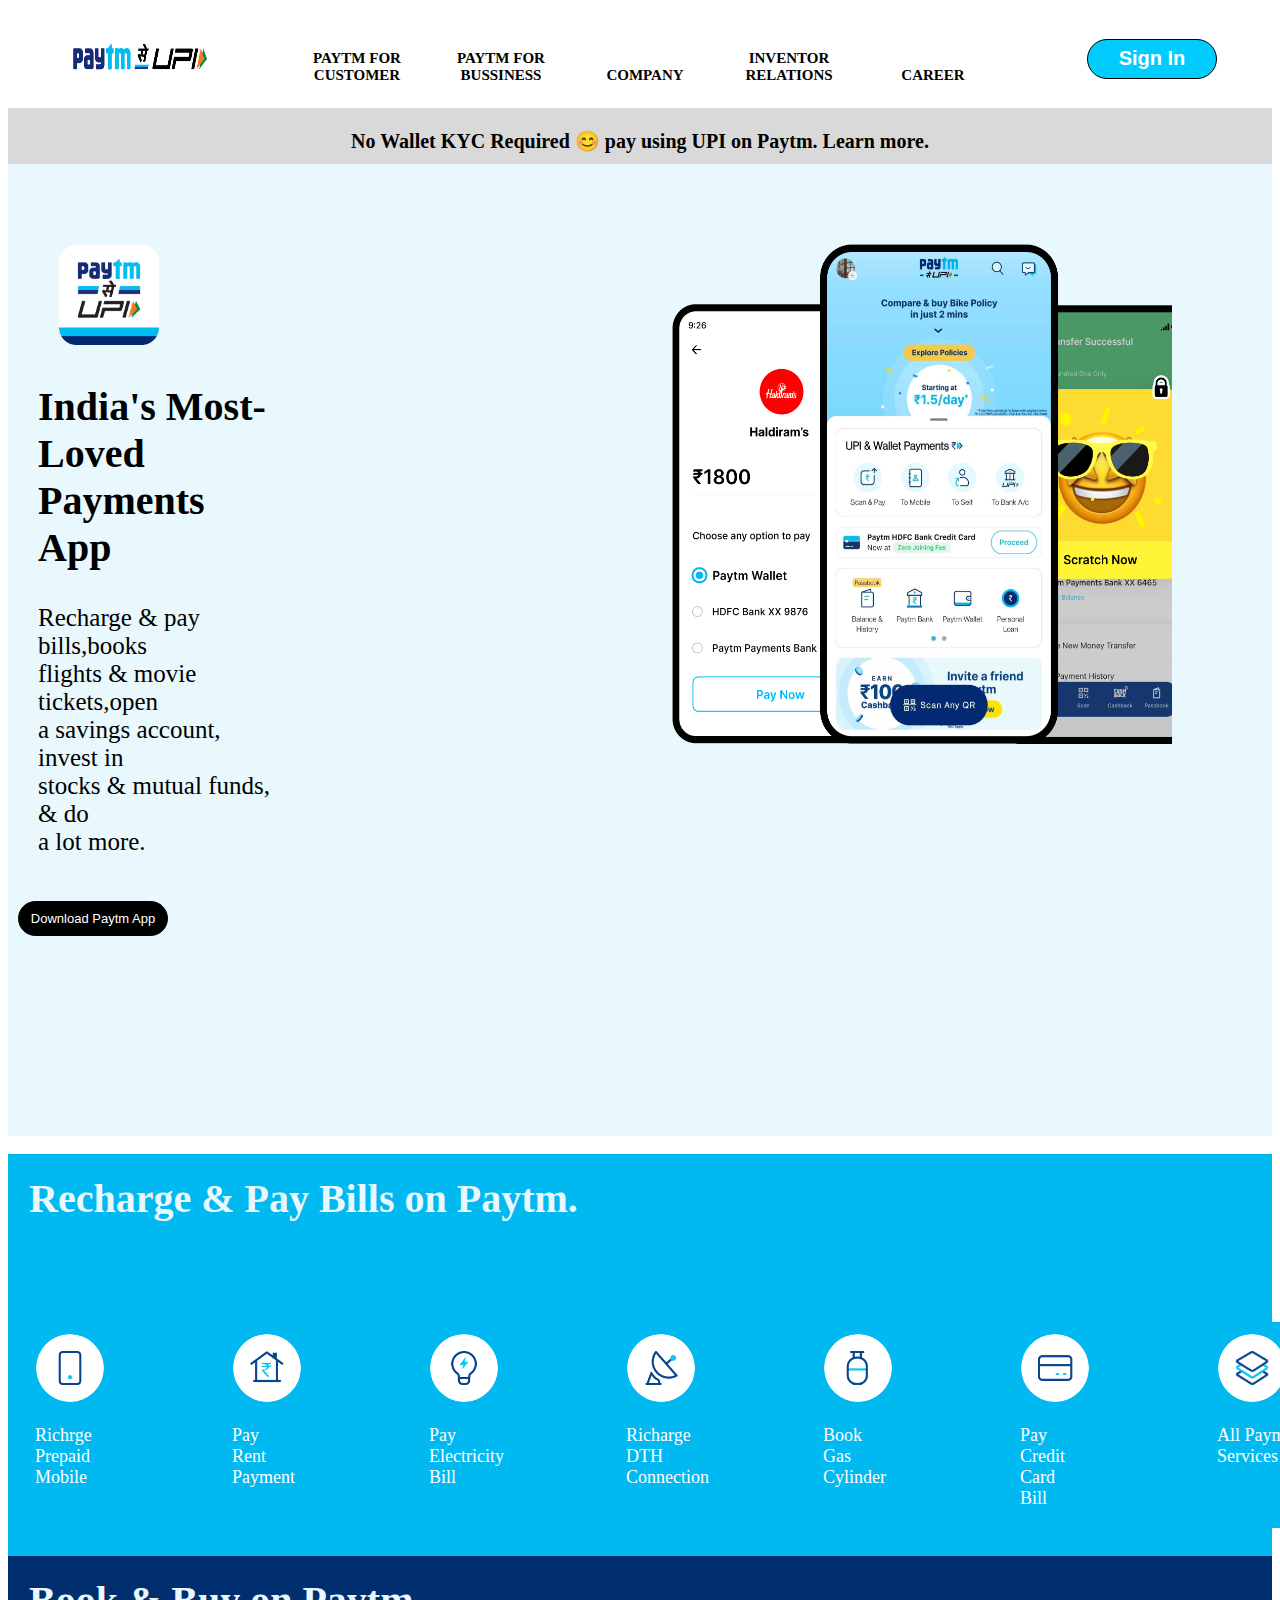
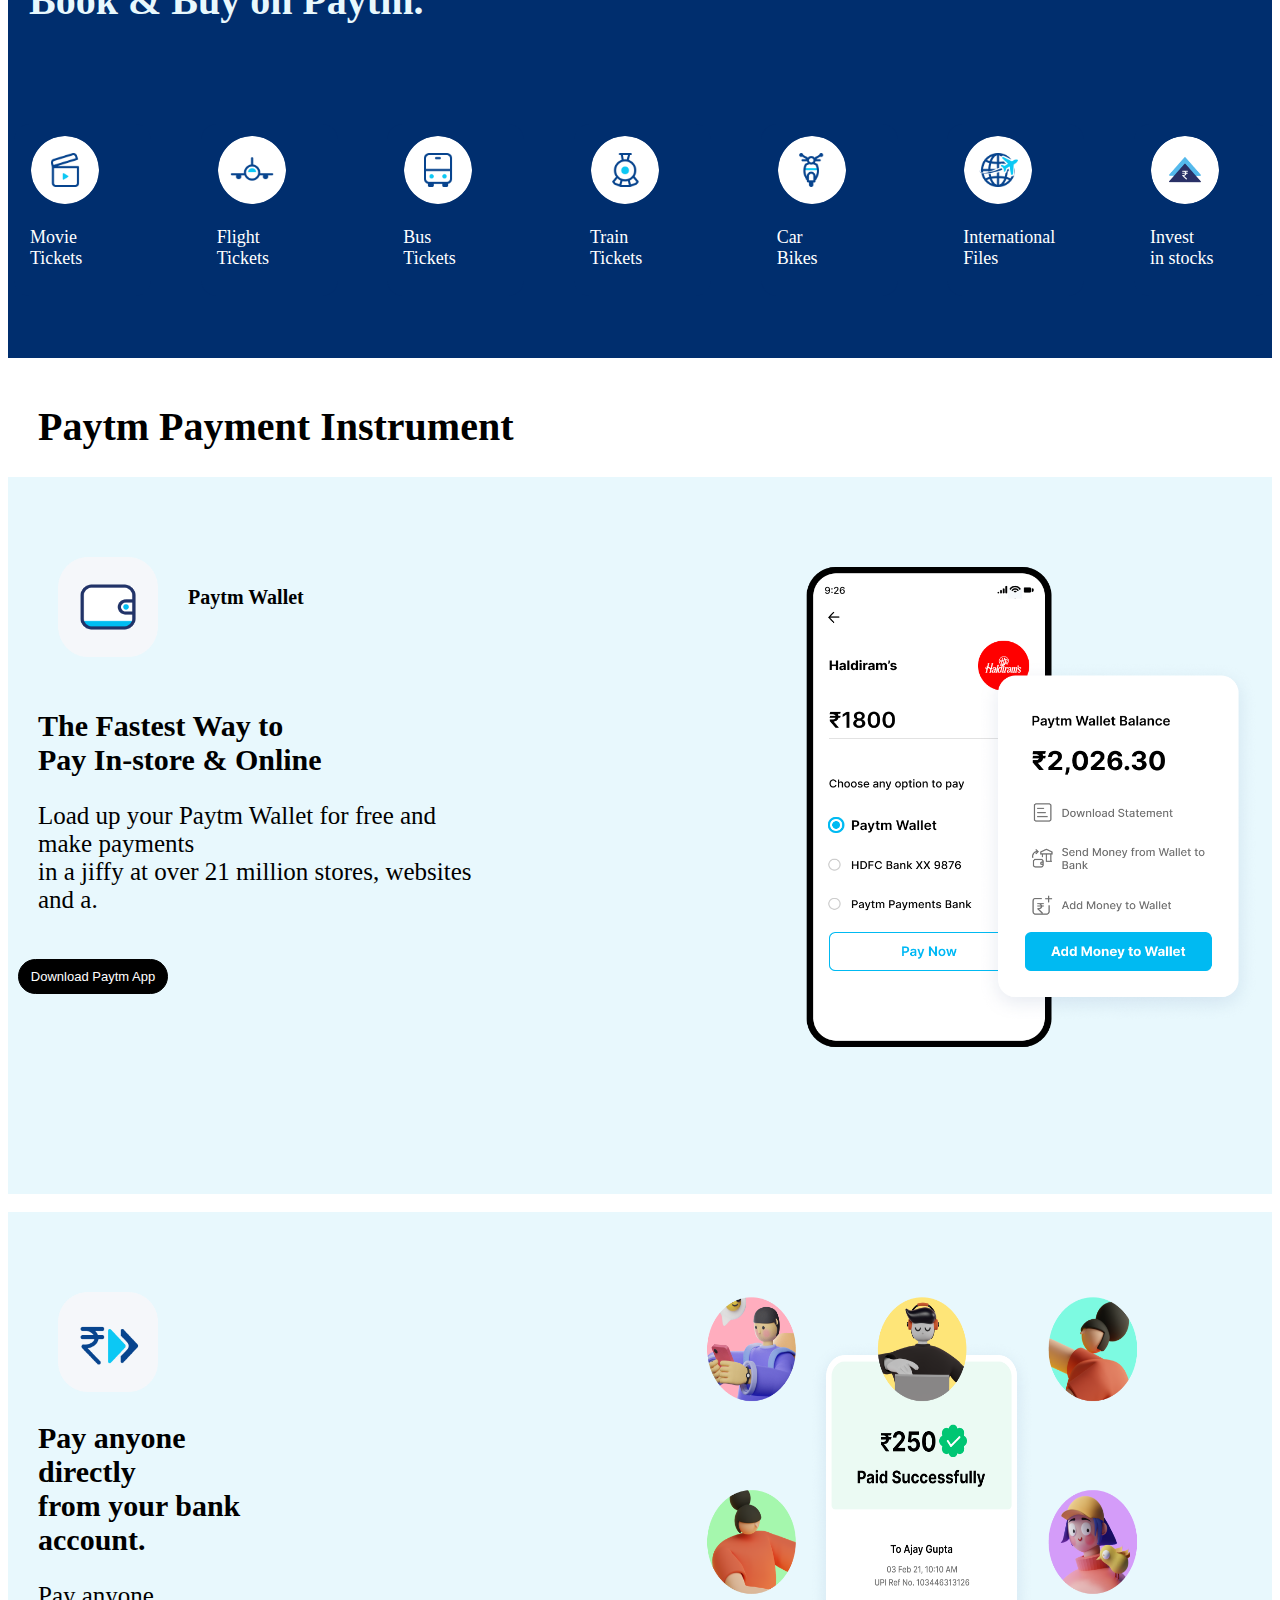
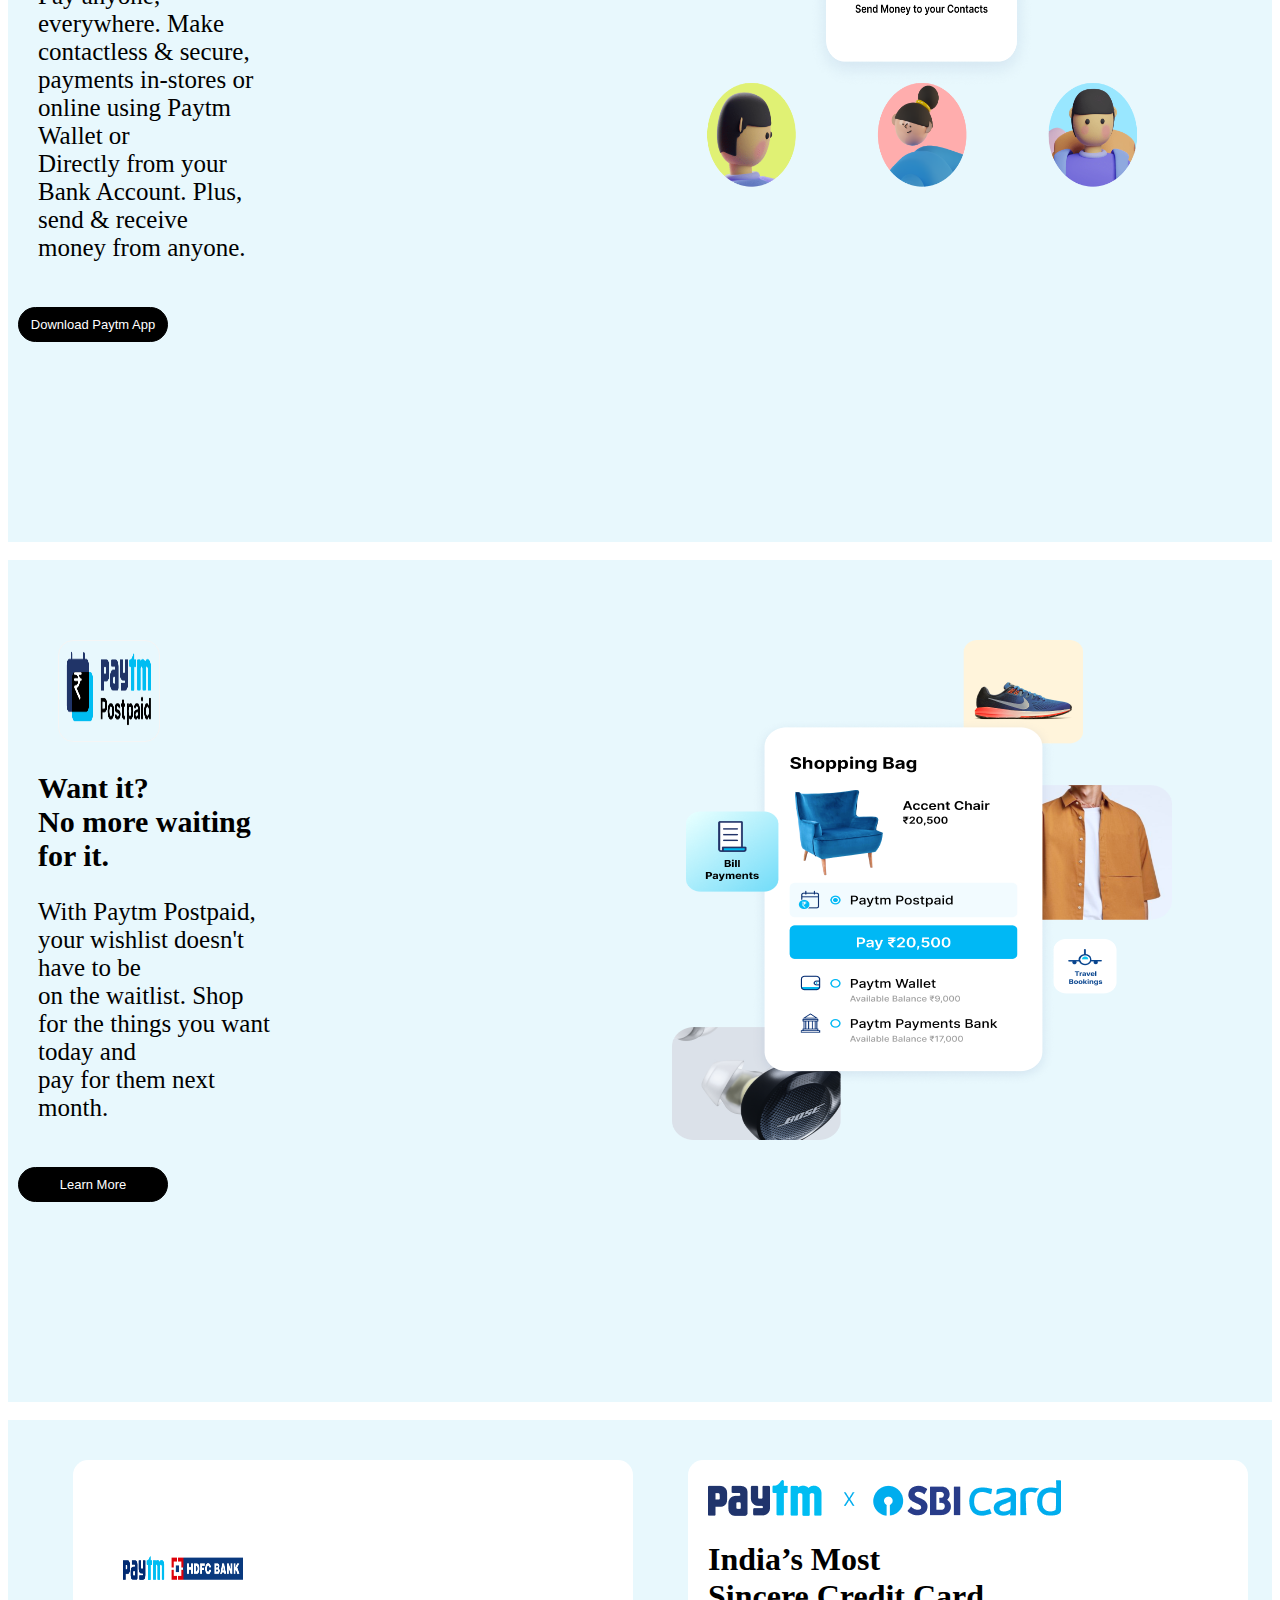
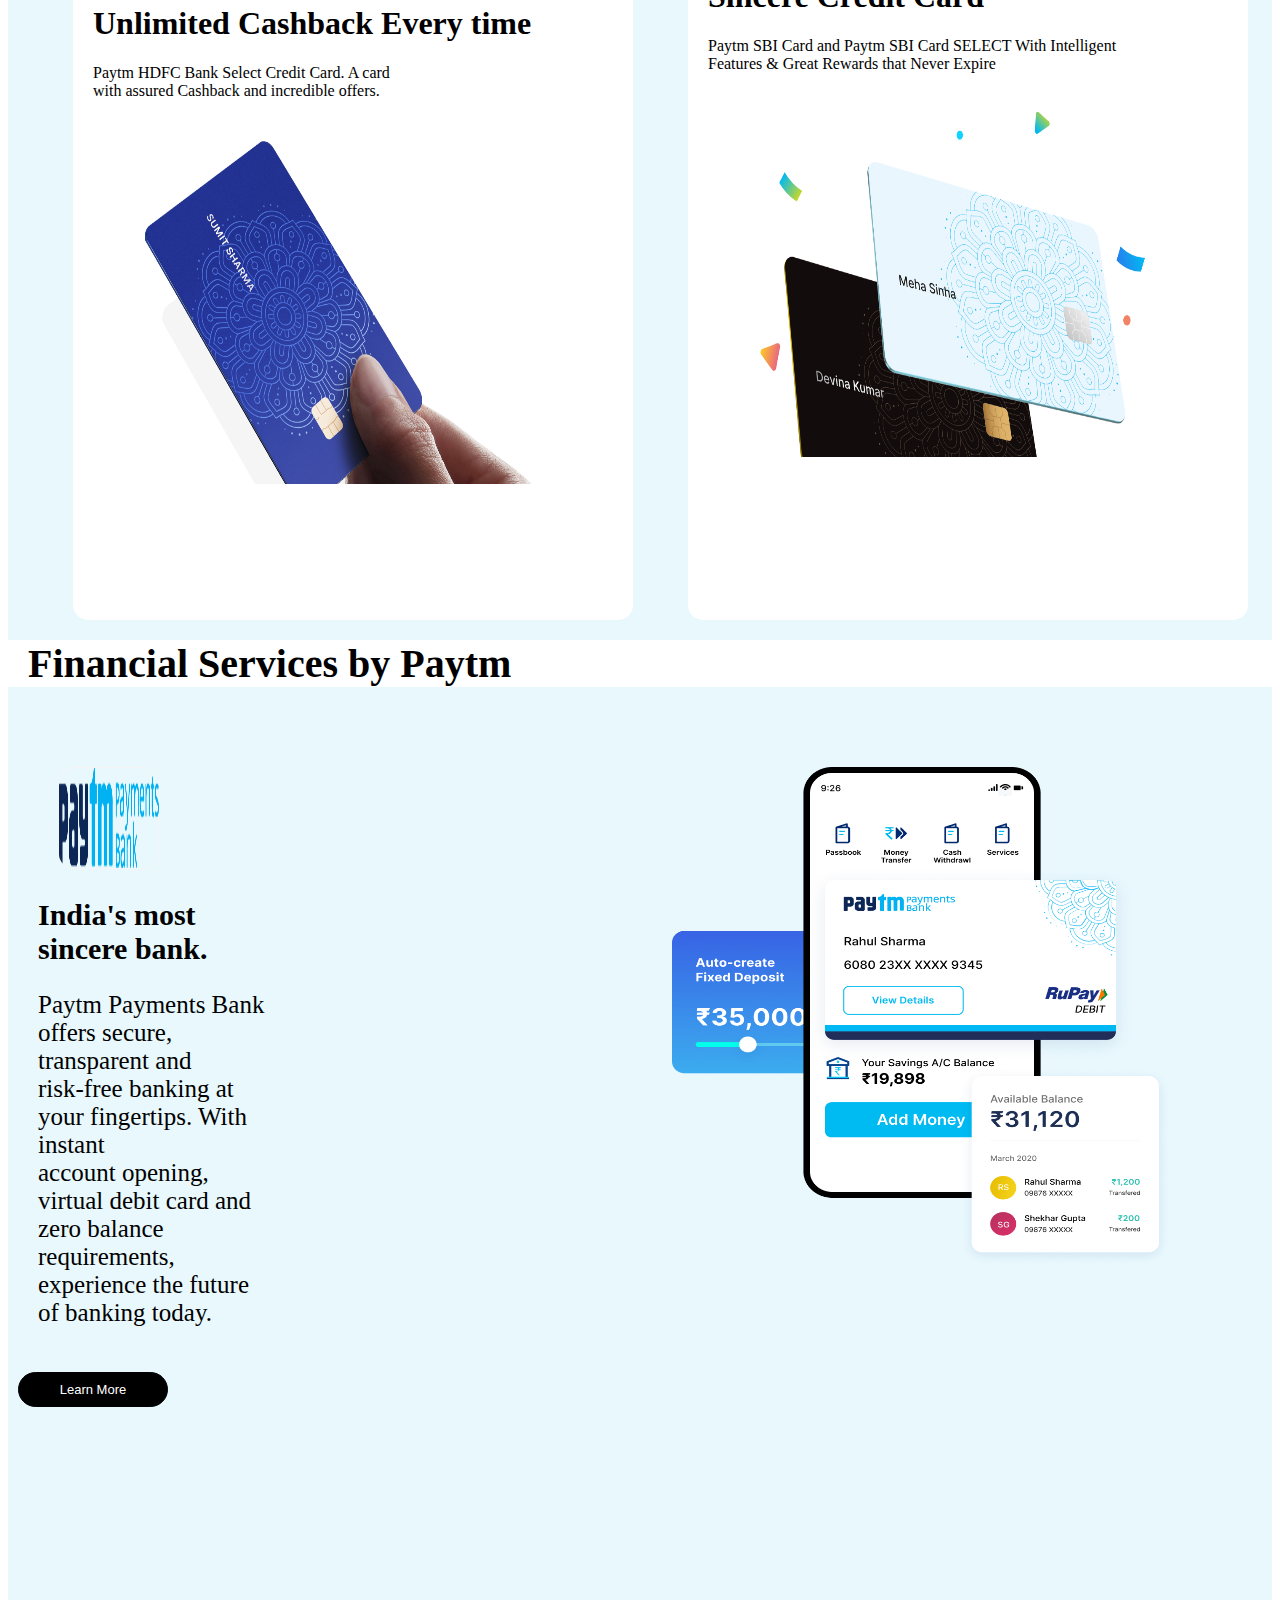
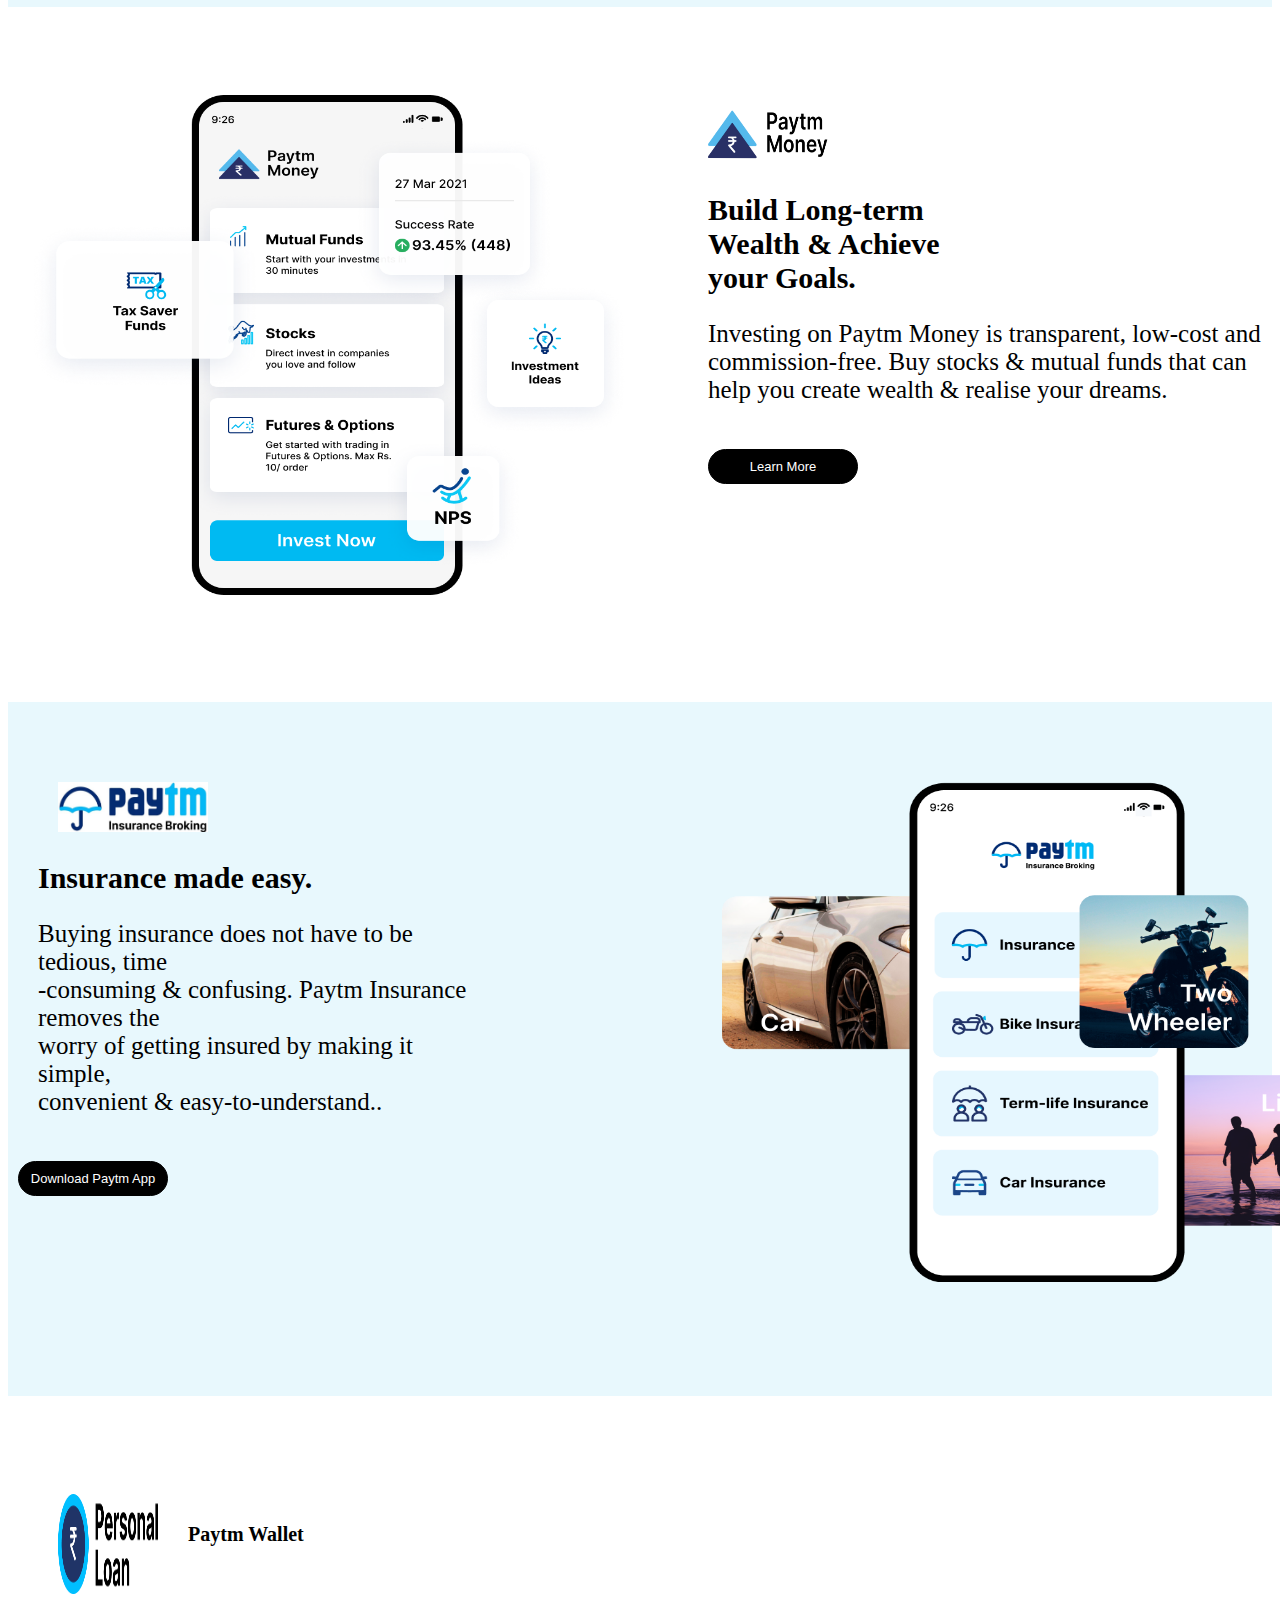
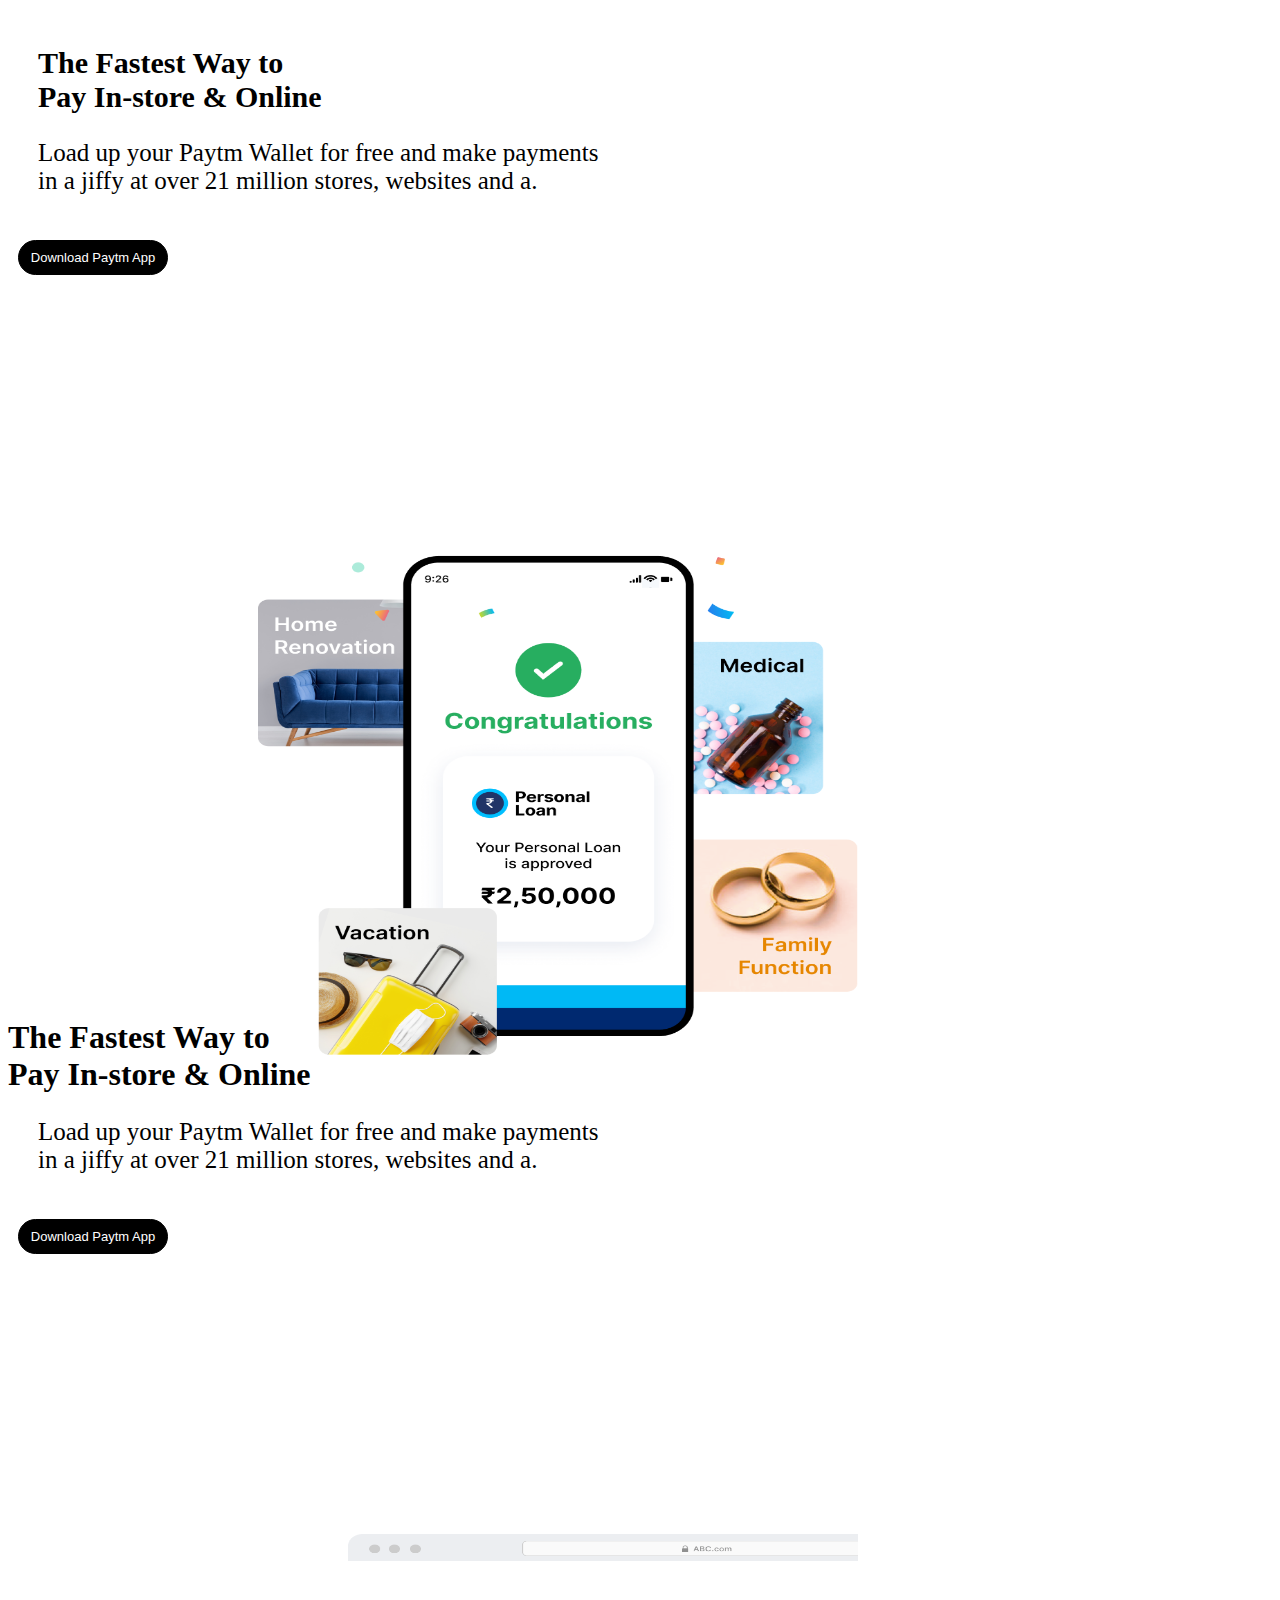
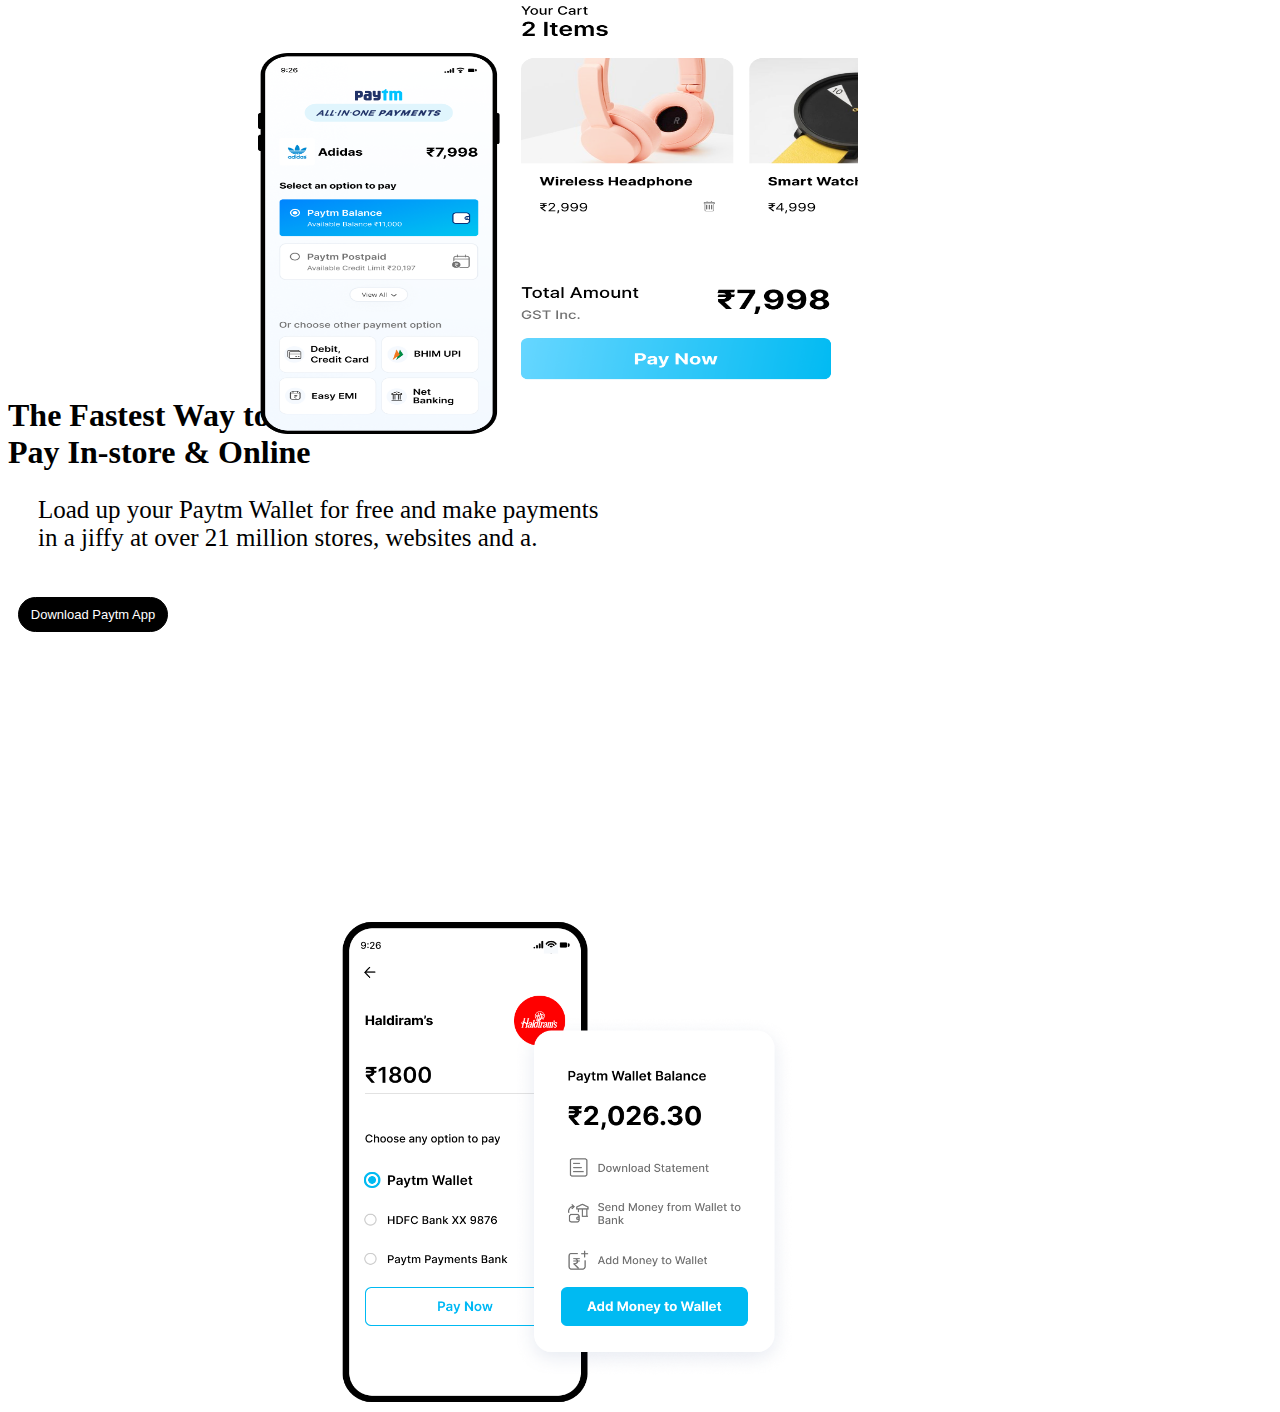
==== index.html @ a176af58 "added new pages" ====
<!DOCTYPE html>
<html>
<head>
    <title>Home page</title>
    <link rel="stylesheet" href="style.css"/>
</head>
<body>
    <div class="navbar">
        <ul>
            <li><a href="#"><img  class="paytm-logo" src="./logo/paytm_logo.png"/></a></li>
            <li><a href="#">Paytm for Customer</a></li>
            <li><a href="#">Paytm For Bussiness</a></li>
            <li><a href="#">Company</a></li>
            <li><a href="#">Inventor Relations</a></li>
            <li><a href="#">Career</a></li>
            <button class="btn-1">Sign In</button>
        </ul>
    <div class="D"> 
        <p>No Wallet KYC Required 😊 pay using UPI on Paytm. Learn more.</p>
    </div>

    <div class="main-1">
        <div>
            <img class="small-img" src="./images/small-img.png" />
            <h2 class="h1">
            India's Most-Loved<br/>
            Payments App
            </h2>
            <p id="para">Recharge & pay bills,books<br/>
            flights & movie tickets,open <br/>
            a savings account, invest in<br/>
             stocks & mutual funds, & do <br/>a lot more.</p>
            <button class="btn">Download Paytm App</button>
        </div>
        <div>
           <img src="./images/image-1.png" class="big-img"/>
        </div>
    </div><br/>
    <div class="main-second-1">
        <b class="heading">Recharge & Pay Bills on Paytm.</b>
     <div class="main-in"> 
        <div class="card-1">
            <img src="./logo/sec-1.png" class="img-1" />
            <p class="read">Richrge <br/>Prepaid<br/>
                Mobile
            </p>
        </div>
        <div class="card-1">
            <img src="./logo/sec-2.png" class="img-1" />
            <p class="read">Pay<br/> Rent<br/> Payment</p>
        </div>
        <div class="card-1">
            <img src="./logo/sec-3.png" class="img-1" />
            <p class="read">Pay<br/> Electricity <br/>Bill</p>
        </div>
        <div class="card-1">
            <img src="./logo/sec-4.png" class="img-1" />
            <p class="read">Richarge<br/> DTH <br/>Connection</p>
        </div>
        <div class="card-1">
            <img src="./logo/sec-5.png" class="img-1" />
            <p class="read">Book<br/> Gas<br/> Cylinder</p>
        </div>
        <div class="card-1">
            <img src="./logo/sec-6.png" class="img-1" />
            <p class="read">Pay <br/>Credit<br/> Card <br/>Bill</p>
        </div>
        <div class="card-1">
            <img src="./logo/sec-7.png" class="img-1" />
            <p class="read">All Payment<br/> Services</p>
        </div>
     </div>
    </div>
    <div class="main-second-2">
        <b class="heading">Book & Buy on Paytm.</b>
     <div class="main-in">
        <div class="card-2">
            <img src="./logo/sec-8.png" class="img-2" />
            <p class="read">Movie <br/> Tickets</p>
        </div>
        <div class="card-2">
            <img src="./logo/sec-9.png" class="img-2" />
            <p class="read">Flight <br/> Tickets</p>
        </div>
        <div class="card-2">
            <img src="./logo/sec-10.png" class="img-2" />
            <p class="read">Bus <br/>Tickets</p>
        </div>
        <div class="card-2">
            <img src="./logo/sec-11.png" class="img-2" />
            <p class="read">Train <br/>Tickets</p>
        </div>
        <div class="card-2">
            <img src="./logo/sec-12.png" class="img-2" />
            <p class="read">Car<br/> Bikes</p>
        </div>
        <div class="card-2">
            <img src="./logo/sec-13.png" class="img-2" />
            <p class="read">International <br/>Files</p>
        </div>
        <div class="card-2">
            <img src="./logo/sec-14.png" class="img-2" />
            <p class="read">Invest<br/>in stocks</p>
           
        </div>
     </div>
    </div>
    <br/>
    <h1 class="h1">Paytm Payment Instrument</h1>
     <div class="main-2-8">
        <div>
            <img class="small-img-2" src="./logo/logo2.png" />
            <h2 class="h2"><div class="logo-read">Paytm Wallet</div>
                The Fastest Way to<br/> Pay In-store & Online
            
            </h2>
            <p id="para-2">Load up your Paytm Wallet for free and make payments <br/>
                in a jiffy at over 21 million stores, websites and a.</p>
            <button class="btn">Download Paytm App</button>
        </div>
         <div>
           <img src="./images/image2.png" class="big-img-2"/>
         </div>
    </div>     
<br/>
    <div class="main-3">
        <div>
            <img class="small-img-2" src="./logo/logo3.png" />
            <h2 class="h2">
                Pay anyone directly <br/>from your bank account.
            </h2>
            <p id="para-2">Pay anyone, everywhere. Make contactless & secure,<br/>
                 payments in-stores or online using Paytm Wallet or<br/>
                  Directly from your Bank Account. Plus, send & receive<br/> 
                  money from anyone.</p>
            <button class="btn">Download Paytm App</button>
        </div>
         <div>
           <img src="./images/images3.png" class="big-img"/>
         </div>
    </div>        
<br/>
    <div class="main-4">
        <div>
            <img class="small-img" src="./logo/logo4.png" />
            <h2 class="h2">
              Want it?<br/>
              No more waiting for it.
            </h2>
            <p id="para-2">With Paytm Postpaid, your wishlist doesn't have to be<br/>
                 on the waitlist. Shop for the things you want today and <br/>
                 pay for them next month.</p>
            <button class="btn">Learn More</button>
        </div>
         <div>
           <img src="./images/image-4.png" class="big-img"/>
         </div>
    </div>  
<br/>
    <div class="main-5">
        <div class="main-5-1">
            <img src="./logo/logo5-1.png" class="logo-5-1"/><br/>
            <h1>Unlimited Cashback
                Every time</h1>
                <p> Paytm HDFC Bank Select Credit Card. A card<br/> 
                    with assured Cashback and incredible offers.</p>
                    <br/>
                    <img src="./images/image-5--1.png" class="img-5-1"  /><br/>
        </div>
        <div class="main-5-2">
            <img src="./logo/logo5-2.png" class="logo-5-2"/><br/>
            <h1>India’s Most <br/>
                Sincere Credit Card</h1>
                <p>Paytm SBI Card and Paytm SBI Card SELECT
                    With Intelligent<br/> Features & Great Rewards that Never Expire</p>
                    <br/>
                    <img src="./images/image-5-2.png" class="img-5-2"  /><br/>
        </div>
    </div>
         
    <b class="heading-1">Financial Services by Paytm</b>
         
    <div class="main-6">
       
         <div>
            <img class="small-img" src="./logo/logo6.png" />
            <h2 class="h2">
                India's most sincere bank.
            </h2>
            <p id="para-2">Paytm Payments Bank offers secure, transparent and <br/>
                risk-free banking at your fingertips. With instant <br/>
                account opening, virtual debit card and zero balance <br/>
                requirements, experience the future of banking today.
                </p>
            <button class="btn">Learn More</button>
        </div>
         <div>
           <img src="./images/image-6.png" class="big-img"/>
         </div>
    </div>  

    <br/>

    <div class="main-7">
        <div>
            <img src="./images/image-7.png" class="big-img-7"/>
          </div>
        <div>
            <img class="logo-8" src="./logo/logo7.png" />
            <h2 class="h7">
                Build Long-term <br/>Wealth & Achieve<br/> your Goals.
            </h2>
            <p id="para-7">Investing on Paytm Money is transparent, low-cost and <br/>
                 commission-free. Buy stocks & mutual funds that can<br/>
                  help you create wealth & realise your dreams.</p>
            <button class="btn-2">Learn More</button>
        </div>
         
    </div>     

    <br/>

    <div class="main-2-8">
        <div>
            <img class="logo-img" src="./logo/logo8.jpeg" />
            <h2 class="h2">
                Insurance made easy.
            
            </h2>
            <p id="para-2">Buying insurance does not have to be tedious, time <br/>
                -consuming & confusing. Paytm Insurance removes the <br/>
                 worry of getting insured by making it simple, <br/>
                 convenient & easy-to-understand..</p>
            <button class="btn">Download Paytm App</button>
        </div>
         <div>
           <img src="./images/image-8.png" class="big-img-2"/>
         </div>
    </div>     

    <br/>

    <div class="main-9">
        <div>
            <img class="small-img-2" src="./logo/logo9.png" />
            <h2 class="h2"><div class="logo-read">Paytm Wallet</div>
                The Fastest Way to<br/> Pay In-store & Online
            
            </h2>
            <p id="para-2">Load up your Paytm Wallet for free and make payments <br/>
                in a jiffy at over 21 million stores, websites and a.</p>
            <button class="btn">Download Paytm App</button>
        </div>
         <div>
           <img src="./images/img-9.png" class="big-img-2"/>
         </div>
    </div>     

    <br/>

    <div class="main-10">
        <div>
            <h1>
                The Fastest Way to<br/> Pay In-store & Online
            </h1>
            
            <p id="para-2">Load up your Paytm Wallet for free and make payments <br/>
                in a jiffy at over 21 million stores, websites and a.</p>
            <button class="btn">Download Paytm App</button>
        </div>
         <div>
           <img src="./images/img-10.png" class="big-img-2"/>
         </div>
    </div>     

    <br/>

    <div class="main-11">
        <div>
    
        <h1>
                The Fastest Way to<br/> Pay In-store & Online
            
            </h2>
            <p id="para-2">Load up your Paytm Wallet for free and make payments <br/>
                in a jiffy at over 21 million stores, websites and a.</p>
            <button class="btn">Download Paytm App</button>
        </div>
         <div>
           <img src="./images/image2.png" class="big-img-2"/>
         </div>
    </div>     

    



</body>
</html>
---- style.css ----
.navbar a{
    text-decoration: none;
    color: black;
    width: 100px;
    height: 10px;
    display: block;
    padding: 25px 20px;
    font-size: 15px;
    text-transform: uppercase;
    font-weight: bold;
    text-align: center;
 }
 .navbar a:hover{
    cursor: pointer;
    background-color: crimson;

 }
.navbar ul{
    list-style: none;   
    padding:0;
    margin: 0;
    text-align: center;
    height: 100px;
    position: relative;
    bottom: 20px;
}
.navbar li{
        display: inline-block;
}
.btn-1{
   height:40px;
   width:130px;
   position: relative;
   left:80px;
   right:50px;
   bottom: 15px;
   color:white;
   font-size: 20px;
   font-weight: bold;
   background-color:#00ccff;
   border: 1px solid black;
   border-radius: 20px;

}
.btn-1:hover{
    cursor: pointer;
    background-color: rgb(2, 2, 68);
}
.btn{
    color: white;
    background-color: black;
    border: 1px solid black;
    margin-bottom: 200px;
    margin-left: 10px;
    border-radius: 20px;
    width:150px;
    height:35px ;
    padding:7px;
    font-size: 13px;
    margin-top: 20px;
}
.btn:hover{
    cursor: pointer;
    background-color: rgb(243, 186, 111);
}
.C{
    height:50px;;
    width:100px;
}
.small-img{
    height:100px;
    width:100px;
    margin-top: 80px;
    margin-left: 50px;
    border: 0.1px solid whitesmoke ;
    border-radius: 15px;
}
.paytm-logo{
    height:67px;
    width:155px;
    position: relative;
    right: 100px;
    top: 10px;

}

.D{
    background-color: #d9d9d9;
    height: 40px;
    width: 100wh;
    font-size: 20px;
    text-align: center;
    font-weight: bold;
    padding-top: 1px;
    padding-bottom: 15px;
}
.big-img{
    height: 500px;
    width: 500px;
    margin-right: 500px;

    position:relative;
    left:400px;
    top:80px;
    
    
}
.main-1{
    display: flex;
    flex-direction: row;
    background-color: #e8f8fd;
}
#para{
    font-size: 25px;
    margin-left:30px;

}
.h1{
  font-size: 40px;
  margin-left: 30px;
  font-family:'Franklin Gothic Medium';
}
.main-2-8{
    display: flex;
    flex-direction: row;
    background-color: #e8f8fd;
}
.main-3{
    display: flex;
    flex-direction: row;
    background-color: #e8f8fd;
}
.main-4{
    display: flex;
    flex-direction: row;
    background-color: #e8f8fd;
}
.main-6{
    display: flex;
    flex-direction: row;
    background-color: #e8f8fd;
}

.small-img-2{
    height:100px;
    width:100px;
    margin-top: 80px;
    margin-left: 50px;
}
.logo-read{
    position: relative;
    left: 150px;
    font-size: 20px;
    bottom: 100px;
}
    #para-2{
        font-size: 25px;
        margin-left:30px;
    
    }
    .h2{
        font-size: 30px;
        margin-left: 30px;
        font-family:'Franklin Gothic Medium';
      }
      .big-img-2{
        height: 500px;
        width: 600px;
        margin-right: 200px;
        position: relative;
        left:250px;
        top:80px;
      }
      .main-in{
        display: flex;
        flex-direction: row;
        justify-content: space-between;
      }
      .main-second-1{
        display: flex;
        flex-direction: column;
        border: 1px solid #00B9F1;
        background-color: #00B9F1;
        height: 400px;
        width: 100wh;
      }
      .main-second-2{
        display: flex;
        flex-direction: column;
        border: 1px solid #002E6E;
        background-color:#002E6E;
        height: 400px;
        width: 100wh;
      }
      .card-1{
        background-color: white;
        border:1px solid #00B9F1;
        border-radius: 15px;
       
        min-height:170px;
        min-width: 135px;
        margin-top:100px;
        background-color:#00B9F1;
        margin-left:10px;
        margin-right: 50px;
      }
      .card-2{
        background-color: white;
        border:1px solid #002E6E;
        border-radius: 15px;
        min-height:170px;
        min-width: 135px;
        margin-top:100px;
        background-color: #002E6E;
        margin-left: 5px;
      }
    .card-1:hover{
            cursor: pointer;
       background-color:#1299c2;
    }
    .card-2:hover{
        cursor: pointer;
   background-color:rgb(11, 11, 88);
}
      .img-1{
        border: 1px solid #00B9F1;
        border-radius: 90%;
        height: 68px;
        margin-left: 15px;
        margin-top: 10px;

    }
      .img-2{
        border: 1px solid #002E6E;
        border-radius: 90%;
        height: 68px;
        margin-left: 15px;
        margin-top: 10px;
      }

    .read{
        margin-left: 15px;
        font-size: 18px;
        color:white;
    }
    .main-5{
        height: 800px;
        display: flex;
        background-color: #e8f8fd;
        padding-bottom:20px;
    }
    .main-5-1{
        height: 720px;
        width: 520px;
        border-radius: 15px;
        border: 0.5 solid white;
        padding: 10px;
        position: relative;
        left:65px;
        top:40px;
        background-color: white;
        padding:20px;
        
    }
    .logo-5-1{
        margin-top:10px;
        margin-left:30px;
        height: 90px;
        width: 120px;
    }
    .img-5-1{
        margin-left:50px;
        height: 350px;
        width: 390px;
    }
    .main-5-2{
        height: 720px;
        width: 520px;
        border-radius: 15px;
        border: 0.5 solid white;
        padding: 10px;
        position: relative;
        left:120px;
        top:40px;
        
        background-color: white;
        padding:20px;
        
    }
    .heading{
        font-size: 40px;
        text-align: start;
        color:#e8f8fd;
        margin-top: 20px;
        margin-left: 20px;
    }
    .img-5-2{
        margin-left:50px;
        height: 350px;
        width: 390px;
    }
    .heading-1{
        font-size: 40px;
        text-align: start;
        color:black;
        margin-top: 20px;
        margin-left: 20px;
    }
    .main-7{
        display: flex;
        flex-direction: row;
       
        background-image: url('https://assetscdn1.paytm.com/frontendcommonweb/69678bc5.png');
        background-size: cover;
        background-repeat: repeat;
        
    }
    .big-img-7{
        height: 500px;
        width: 600px;
        margin-top:70px;
        margin-left: 20px;
        
      
    }
    #para-7{
        font-size: 25px;
        margin-left:80px;
    
    }
    .h7{
        font-size: 30px;
        margin-left: 80px;
    }
    .logo-8{
        height:60px;
        width:130px;
        margin-top: 80px;
        margin-left: 80px;
    }
    .btn-2{
        color: white;
        background-color: black;
        border: 1px solid black;
        margin-bottom: 200px;
        margin-left: 80px;
        border-radius: 20px;
        width:150px;
        height:35px ;
        padding:7px;
        font-size: 13px;
        margin-top: 20px;
        
    }
    .logo-img{
    height:50px;
    width:150px;
    margin-top: 80px;
    margin-left: 50px;
    }
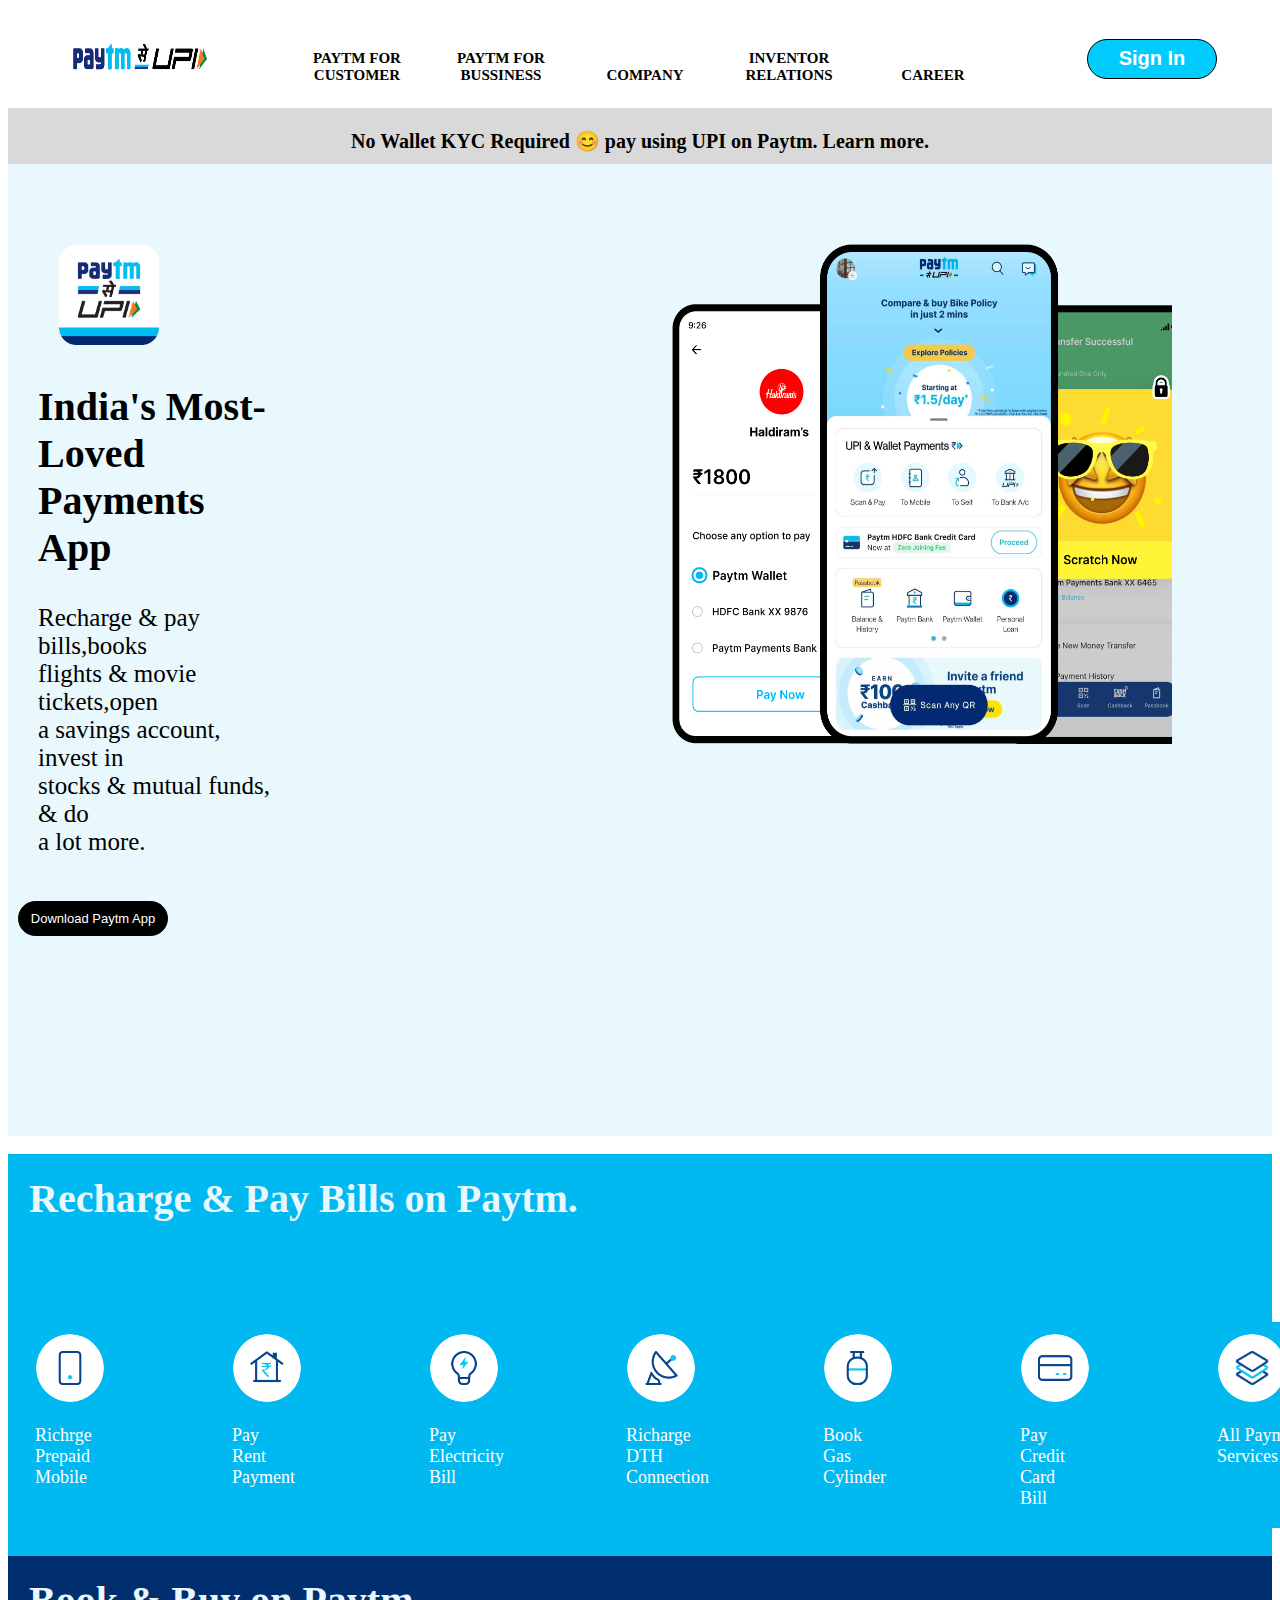
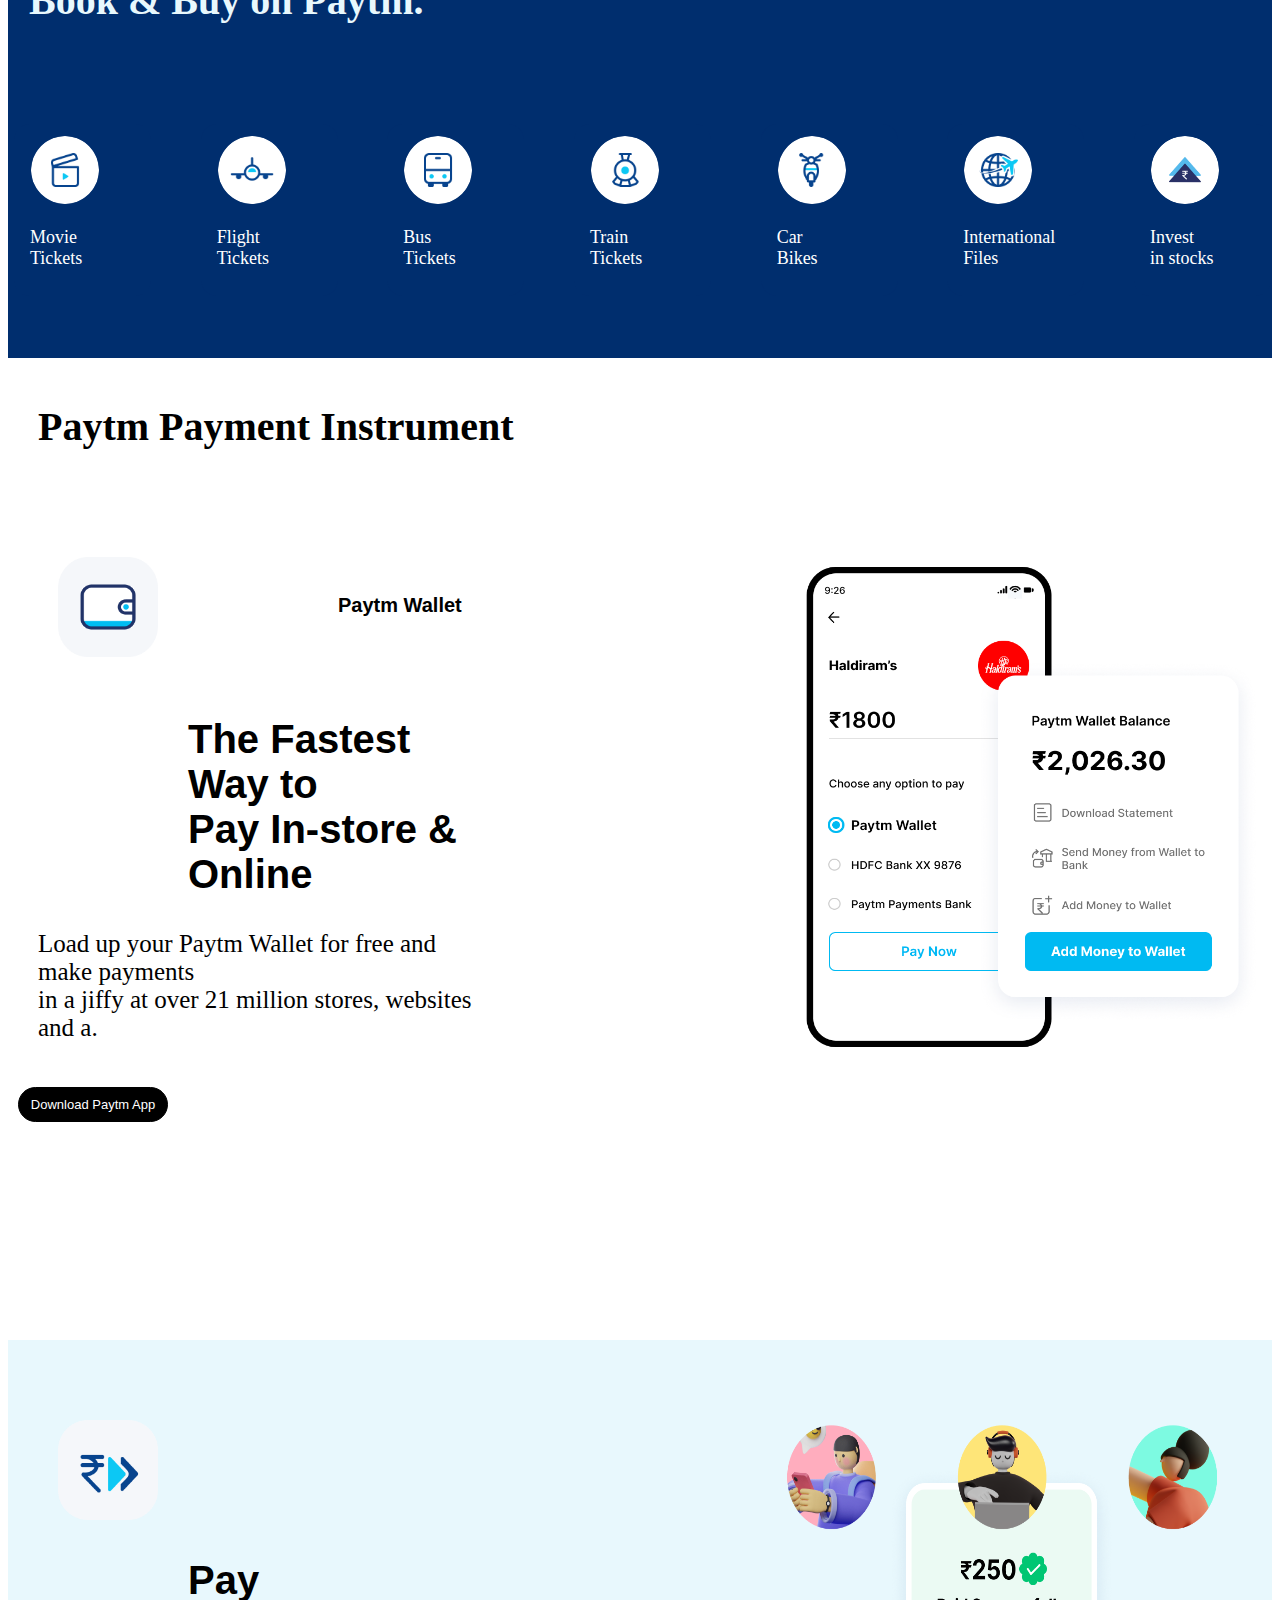
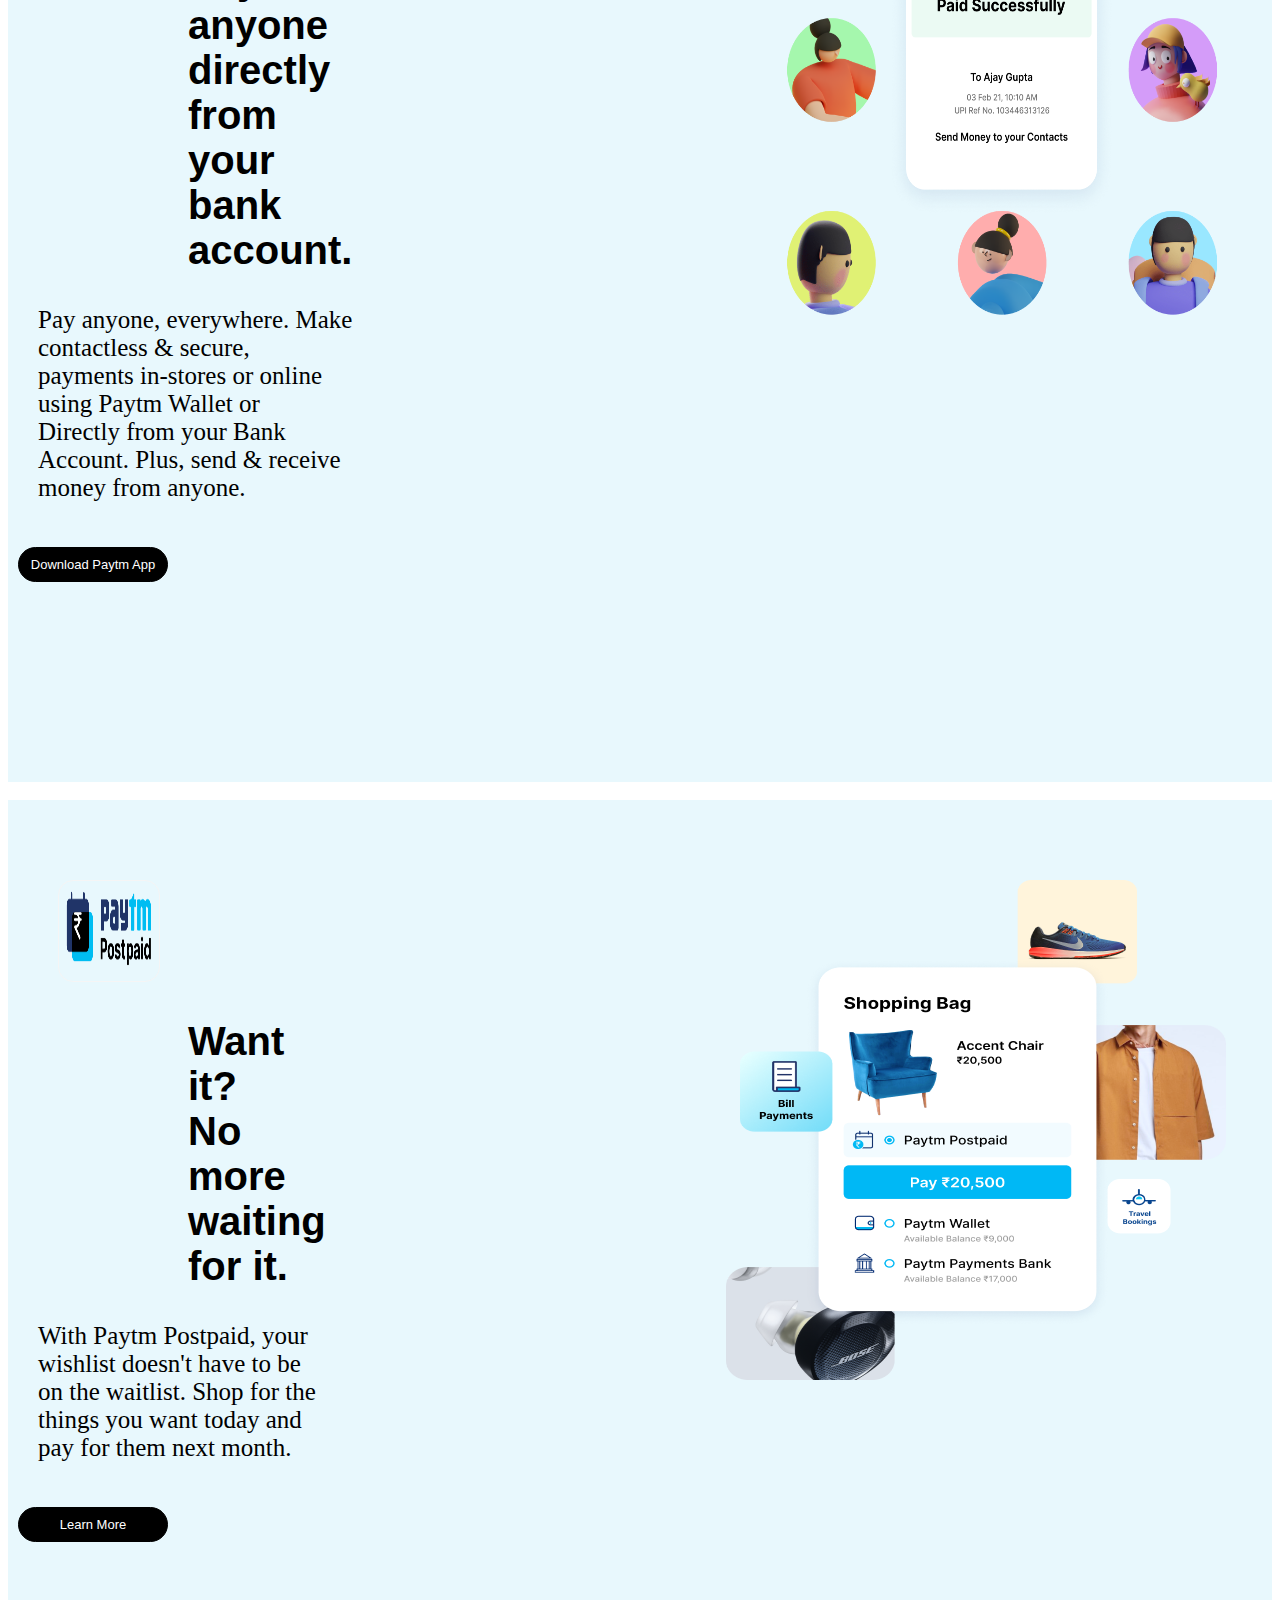
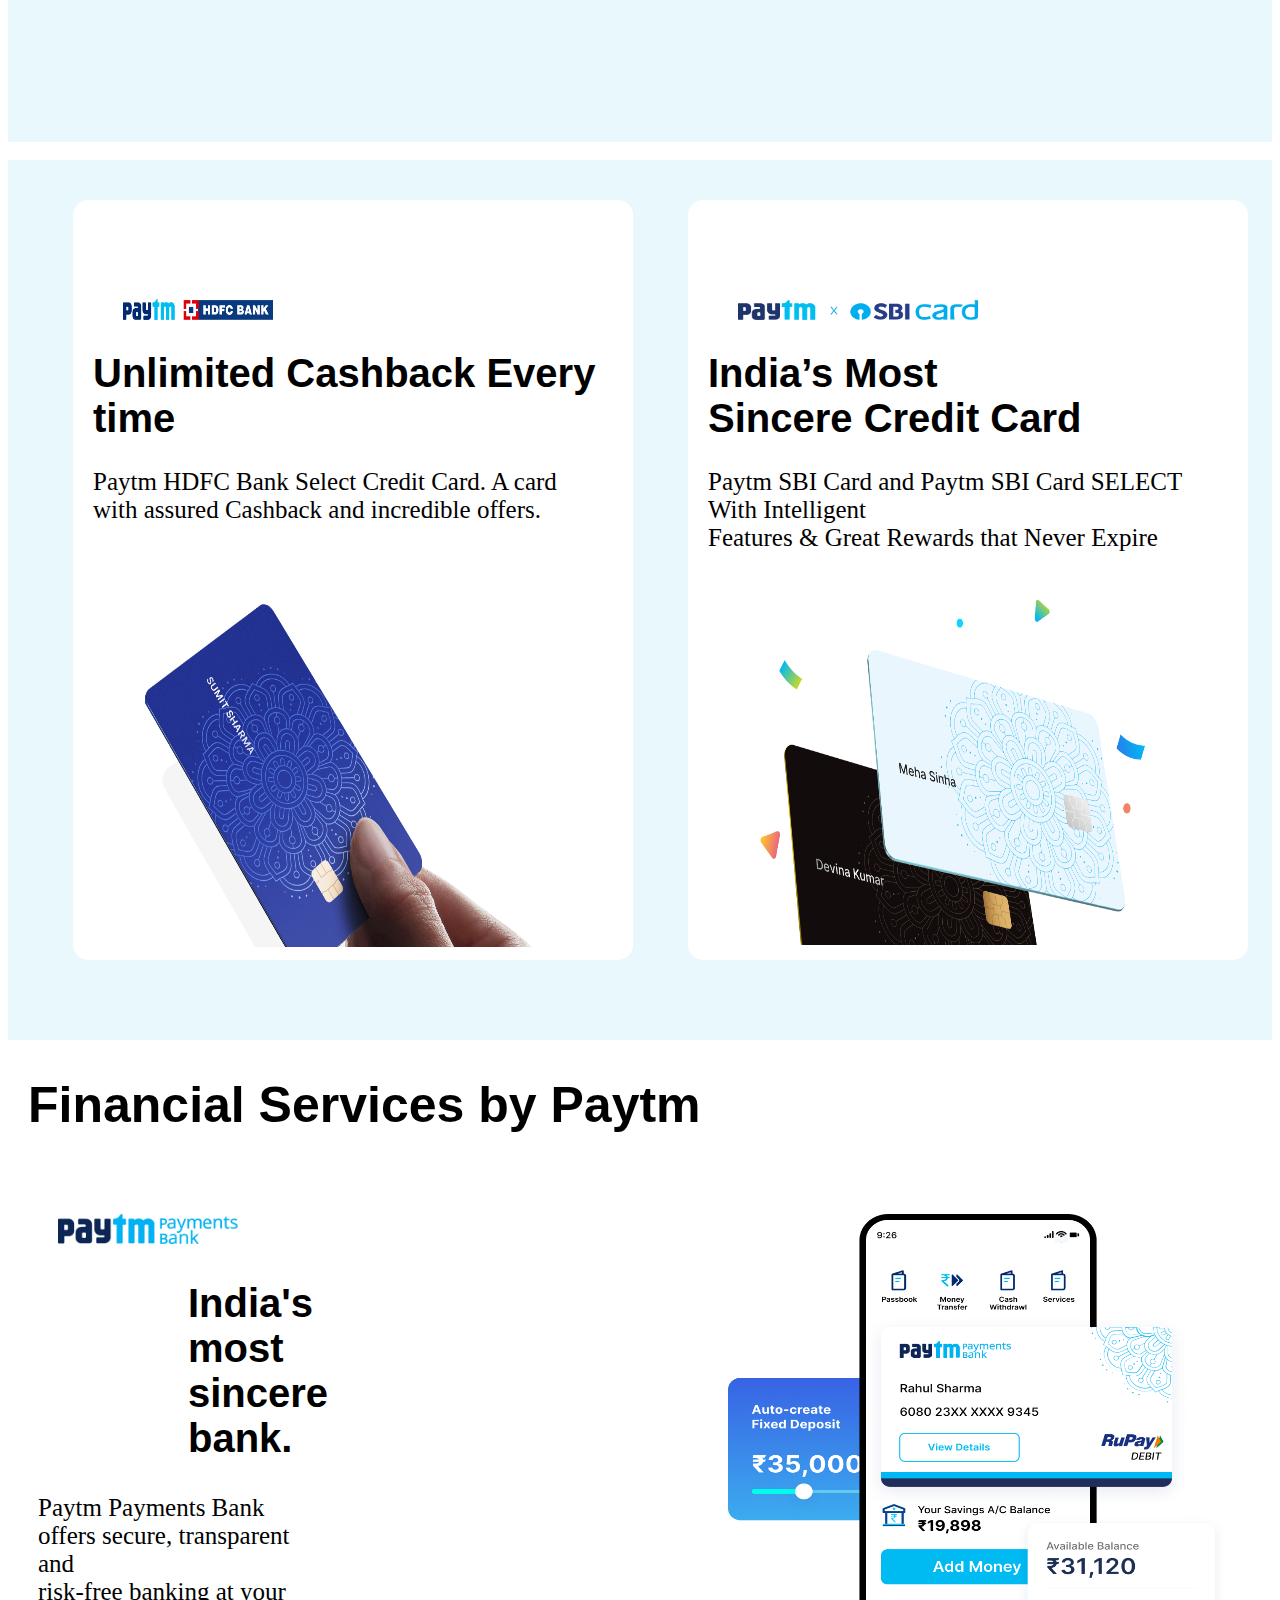
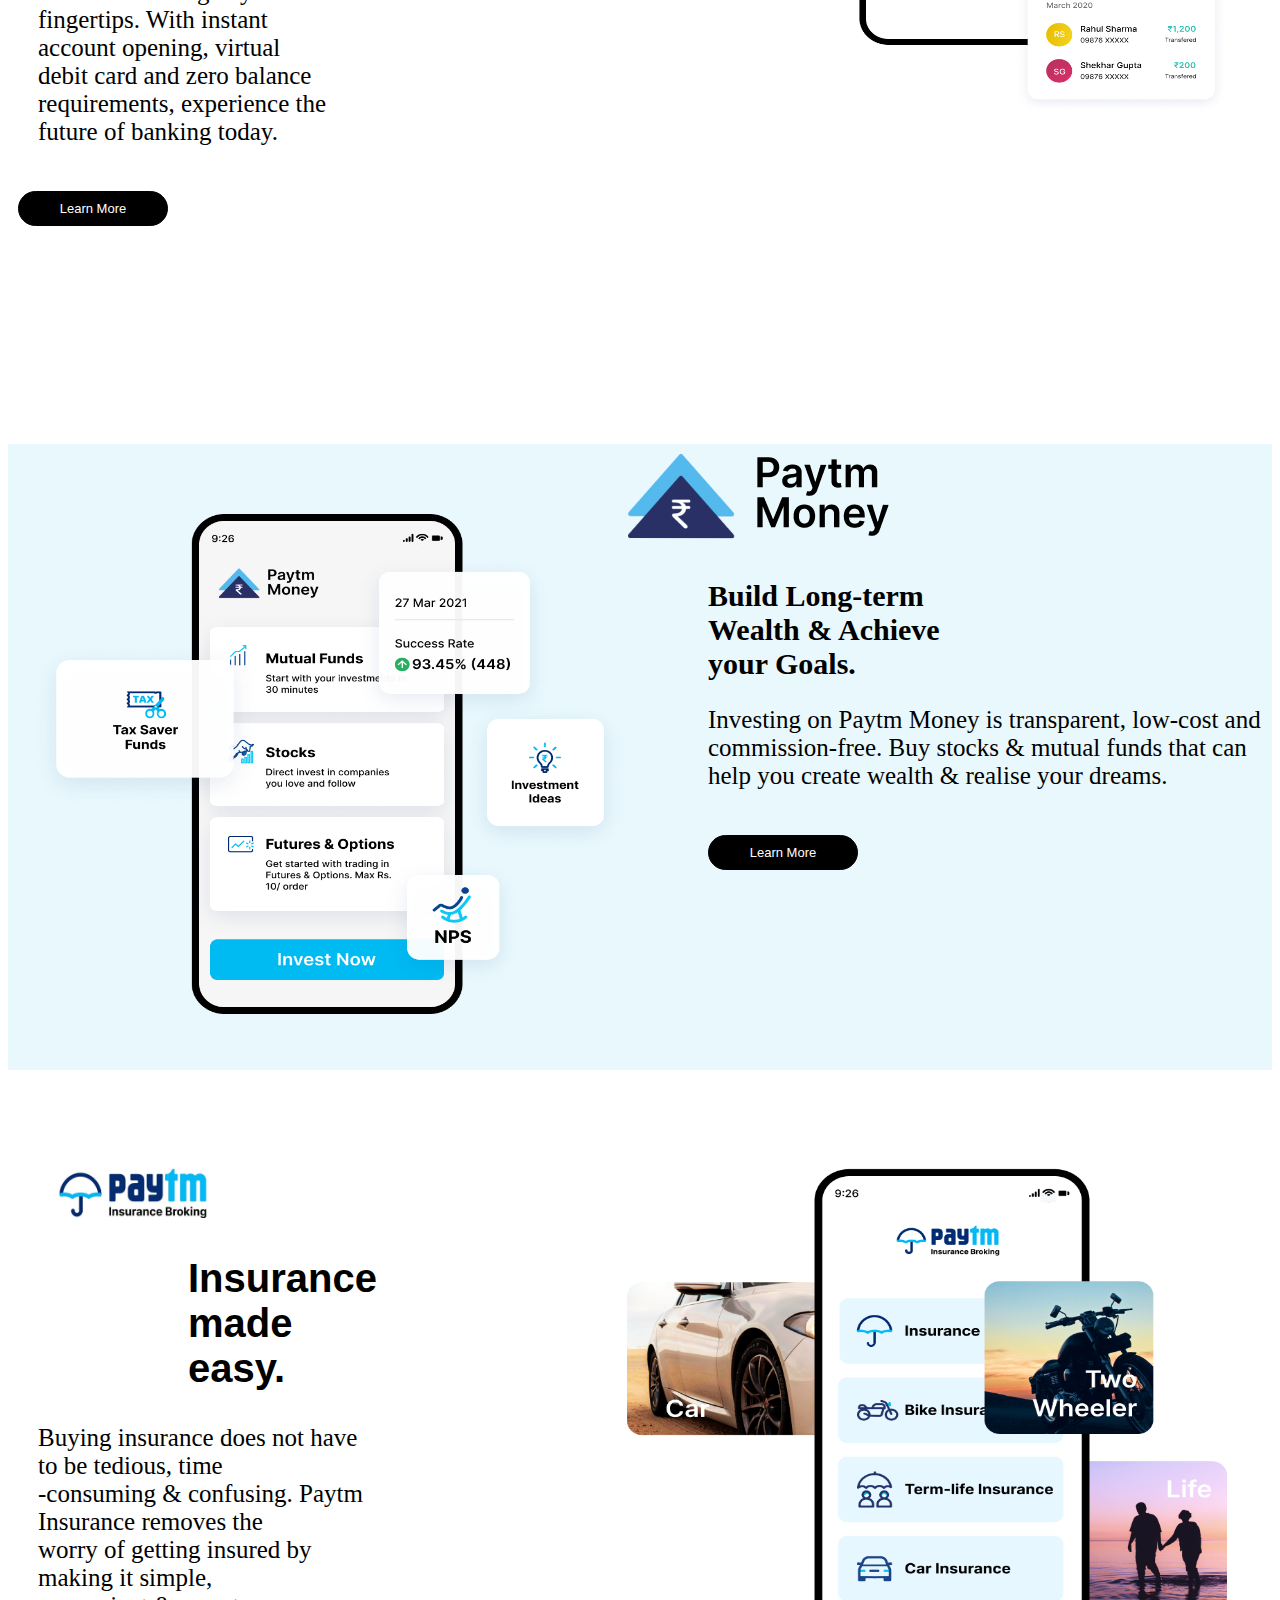
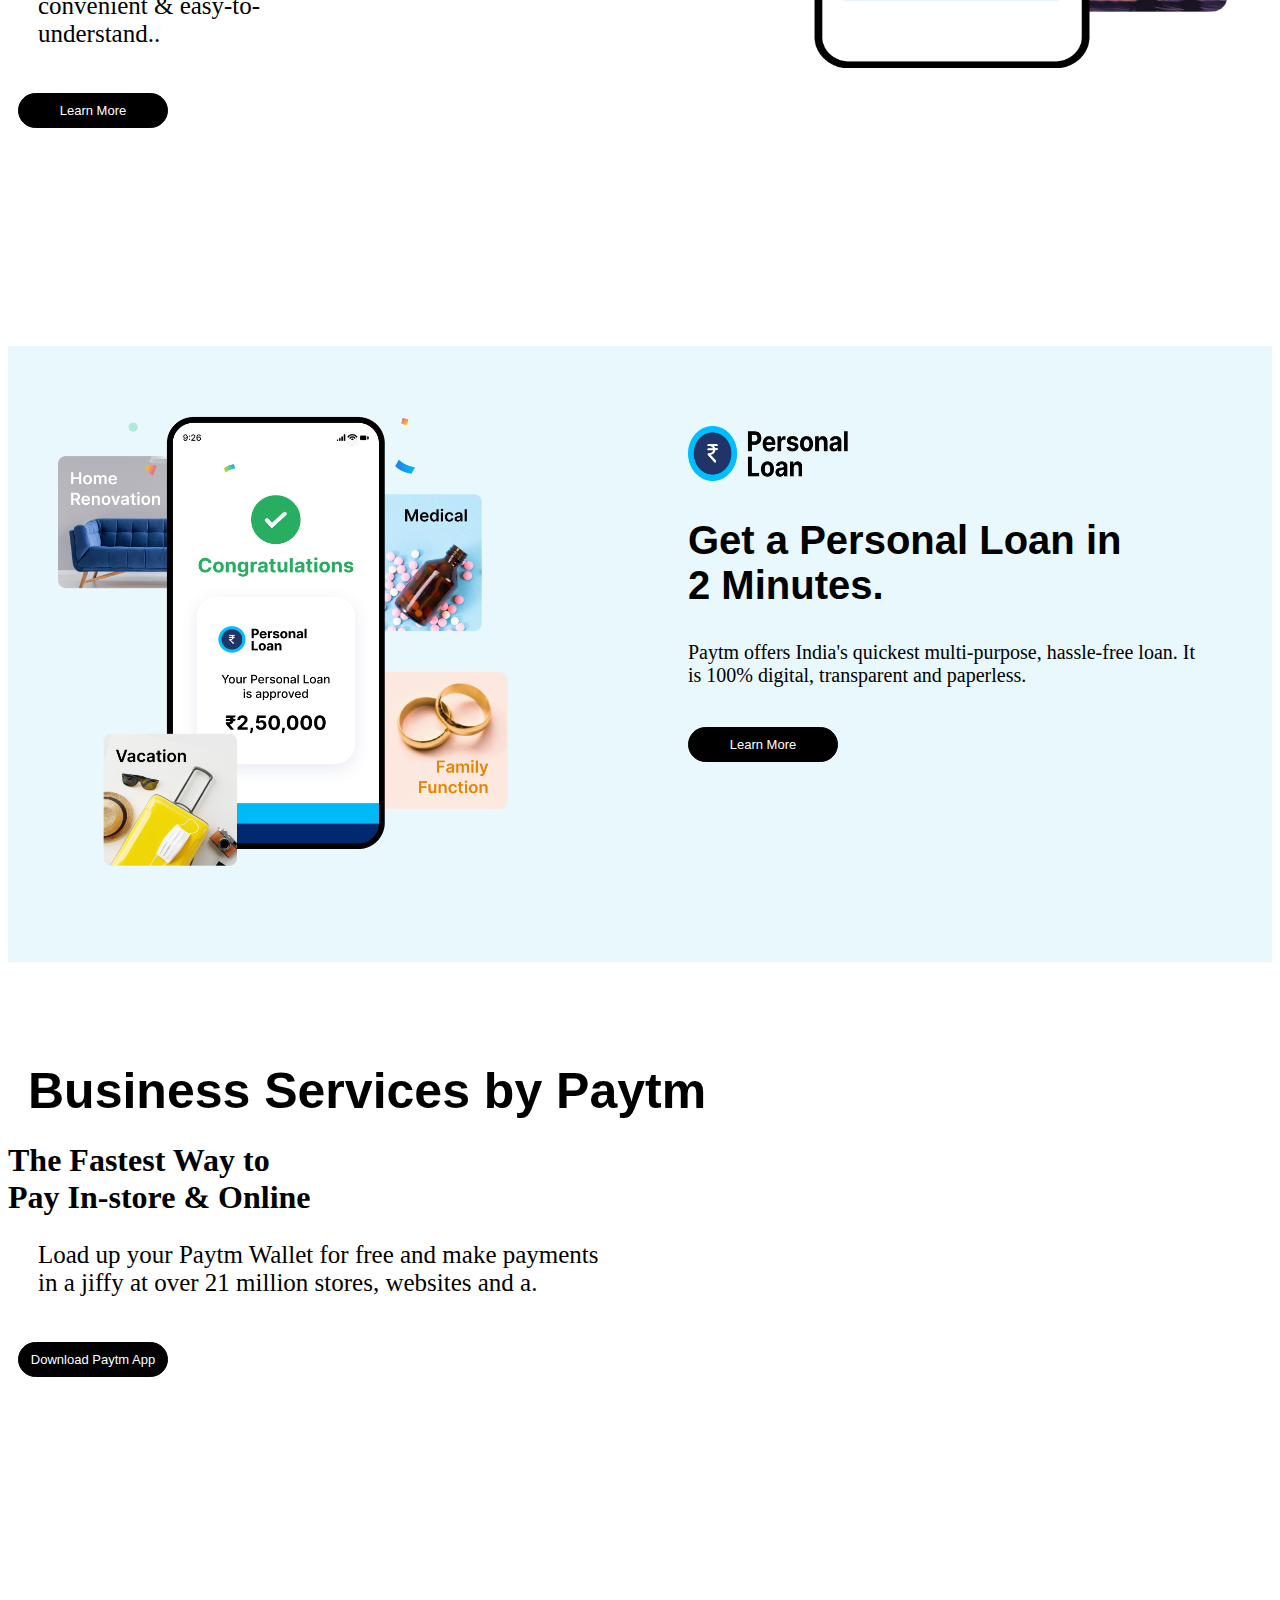
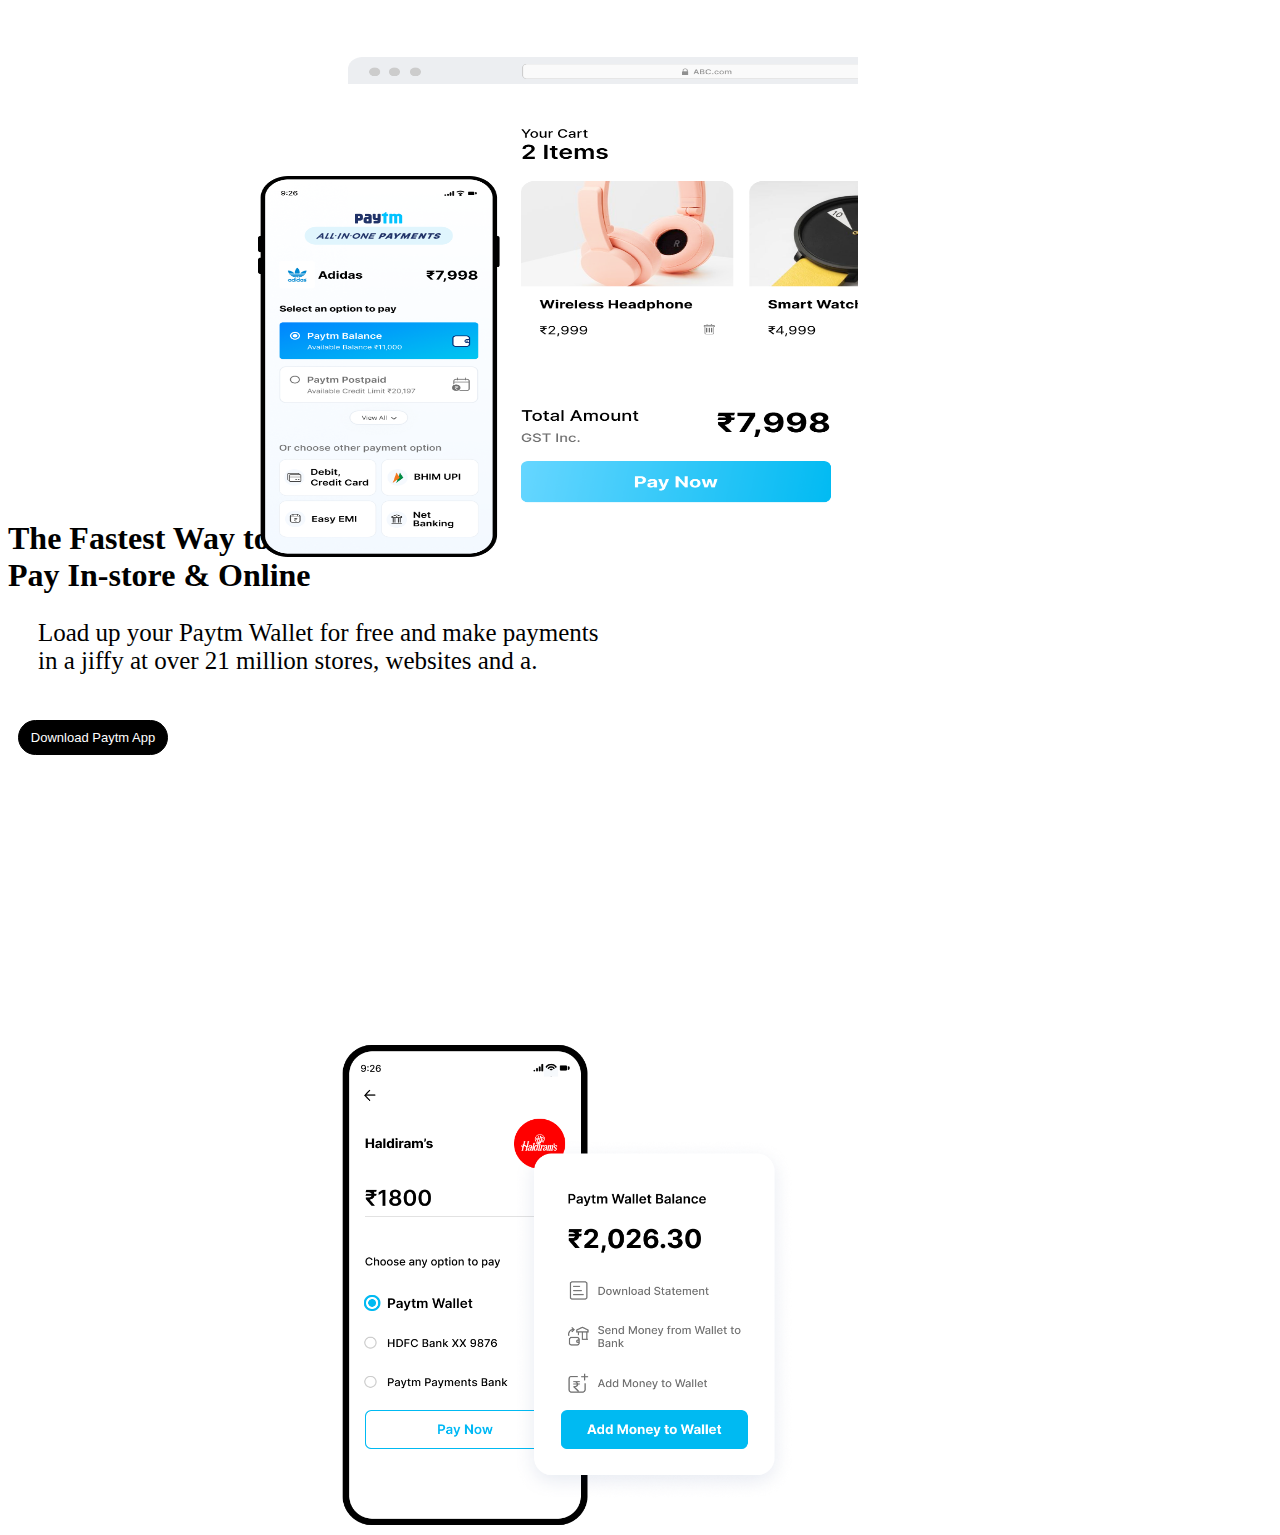
==== commit 3ac979d5: "new one added" ====
--- a/index.html
+++ b/index.html
@@ -160,30 +160,31 @@
     <div class="main-5">
         <div class="main-5-1">
             <img src="./logo/logo5-1.png" class="logo-5-1"/><br/>
-            <h1>Unlimited Cashback
+            <h1 style="font-size: 40px; font-family: Arial;">Unlimited Cashback
                 Every time</h1>
-                <p> Paytm HDFC Bank Select Credit Card. A card<br/> 
+                <p style="font-size: 25px"> Paytm HDFC Bank Select Credit Card. A card<br/> 
                     with assured Cashback and incredible offers.</p>
                     <br/>
                     <img src="./images/image-5--1.png" class="img-5-1"  /><br/>
         </div>
         <div class="main-5-2">
             <img src="./logo/logo5-2.png" class="logo-5-2"/><br/>
-            <h1>India’s Most <br/>
+            <h1 style="font-size: 40px; font-family: Arial;">India’s Most <br/>
                 Sincere Credit Card</h1>
-                <p>Paytm SBI Card and Paytm SBI Card SELECT
+                <p style="font-size: 25px">Paytm SBI Card and Paytm SBI Card SELECT
                     With Intelligent<br/> Features & Great Rewards that Never Expire</p>
                     <br/>
                     <img src="./images/image-5-2.png" class="img-5-2"  /><br/>
         </div>
-    </div>
-         
+
+    </div>
+    <br/><br/>
     <b class="heading-1">Financial Services by Paytm</b>
          
     <div class="main-6">
        
          <div>
-            <img class="small-img" src="./logo/logo6.png" />
+            <img class="small-img-6" src="./logo/logo6.png" />
             <h2 class="h2">
                 India's most sincere bank.
             </h2>
@@ -206,7 +207,7 @@
             <img src="./images/image-7.png" class="big-img-7"/>
           </div>
         <div>
-            <img class="logo-8" src="./logo/logo7.png" />
+            <img class="logo-7-9" src="./logo/logo7.png" />
             <h2 class="h7">
                 Build Long-term <br/>Wealth & Achieve<br/> your Goals.
             </h2>
@@ -231,10 +232,10 @@
                 -consuming & confusing. Paytm Insurance removes the <br/>
                  worry of getting insured by making it simple, <br/>
                  convenient & easy-to-understand..</p>
-            <button class="btn">Download Paytm App</button>
-        </div>
-         <div>
-           <img src="./images/image-8.png" class="big-img-2"/>
+            <button class="btn">Learn More</button>
+        </div>
+         <div>
+           <img src="./images/image-8.png" class="big-img-8"/>
          </div>
     </div>     
 
@@ -242,22 +243,20 @@
 
     <div class="main-9">
         <div>
-            <img class="small-img-2" src="./logo/logo9.png" />
-            <h2 class="h2"><div class="logo-read">Paytm Wallet</div>
-                The Fastest Way to<br/> Pay In-store & Online
-            
-            </h2>
-            <p id="para-2">Load up your Paytm Wallet for free and make payments <br/>
-                in a jiffy at over 21 million stores, websites and a.</p>
-            <button class="btn">Download Paytm App</button>
-        </div>
-         <div>
-           <img src="./images/img-9.png" class="big-img-2"/>
-         </div>
-    </div>     
-
-    <br/>
-
+            <img src="./images/img-9.png" class="big-img-9"/>
+          </div>
+        <div>
+            <img class="logo-9" src="./logo/logo9.png" />
+            <h2 class="h2">
+                Get a Personal Loan in <br/>2 Minutes.
+            </h2>
+            <p id="para-9">Paytm offers India's quickest multi-purpose, hassle-free loan. It <br/>
+                is 100% digital, transparent and paperless.</p>
+            <button class="btn-2-copy">Learn More</button>
+        </div>
+        
+    </div>     
+    <b class="heading-1">Business Services by Paytm</b>
     <div class="main-10">
         <div>
             <h1>
--- a/style.css
+++ b/style.css
@@ -123,7 +123,7 @@
 .main-2-8{
     display: flex;
     flex-direction: row;
-    background-color: #e8f8fd;
+   
 }
 .main-3{
     display: flex;
@@ -138,7 +138,7 @@
 .main-6{
     display: flex;
     flex-direction: row;
-    background-color: #e8f8fd;
+
 }
 
 .small-img-2{
@@ -247,7 +247,7 @@
         height: 800px;
         display: flex;
         background-color: #e8f8fd;
-        padding-bottom:20px;
+        padding-bottom:80px;
     }
     .main-5-1{
         height: 720px;
@@ -263,13 +263,22 @@
         
     }
     .logo-5-1{
-        margin-top:10px;
+        margin-top:20px;
         margin-left:30px;
-        height: 90px;
-        width: 120px;
-    }
+        height: 80px;
+        width: 150px;
+    }
+    .logo-5-2{
+        margin-top:80px;
+        margin-left:30px;
+        height: 20px;
+        width: 240px;
+    }
+
+
     .img-5-1{
         margin-left:50px;
+        margin-top: 30px;
         height: 350px;
         width: 390px;
     }
@@ -300,26 +309,40 @@
         width: 390px;
     }
     .heading-1{
-        font-size: 40px;
+        font-size: 50px;
         text-align: start;
         color:black;
         margin-top: 20px;
         margin-left: 20px;
+        font-family: Arial;
     }
     .main-7{
         display: flex;
         flex-direction: row;
-       
+        background-color:#e8f8fd;
         background-image: url('https://assetscdn1.paytm.com/frontendcommonweb/69678bc5.png');
         background-size: cover;
         background-repeat: repeat;
-        
-    }
+        }
+     .main-9{
+            display: flex;
+            flex-direction: row;
+            background-color:#e8f8fd;
+           margin-bottom: 100px;
+            }
+
     .big-img-7{
         height: 500px;
         width: 600px;
         margin-top:70px;
         margin-left: 20px;
+     }
+
+     .big-img-9{
+        height: 450px;
+        width: 450px;
+        margin-top:70px;
+        margin-left: 50px;
         
       
     }
@@ -332,7 +355,7 @@
         font-size: 30px;
         margin-left: 80px;
     }
-    .logo-8{
+    .logo-7{
         height:60px;
         width:130px;
         margin-top: 80px;
@@ -358,10 +381,55 @@
     margin-top: 80px;
     margin-left: 50px;
     }
-
-
-    
-
-
-
-
+    .big-img-8{
+        height: 500px;
+        width: 600px;
+        margin-right: 300px;
+        position: relative;
+        left:250px;
+        top:80px;
+    }
+    .small-img-6{
+        height:30px;
+        width:180px;
+        margin-top: 80px;
+        margin-left: 50px;
+        
+    }
+    .h2{
+        font-size: 40px;
+        margin-left: 180px;
+        font-family: Arial;
+    }
+
+    .logo-9{
+        height:55px;
+        width:160px;
+        margin-top: 80px;
+        margin-left: 180px;
+    }
+
+    #para-9{
+        font-size: 20px;
+        margin-left:180px;
+    
+    }
+    .btn-2-copy{
+        color: white;
+        background-color: black;
+        border: 1px solid black;
+        margin-bottom: 200px;
+        margin-left: 180px;
+        border-radius: 20px;
+        width:150px;
+        height:35px ;
+        padding:7px;
+        font-size: 13px;
+        margin-top: 20px;
+    }
+
+    
+
+
+
+
